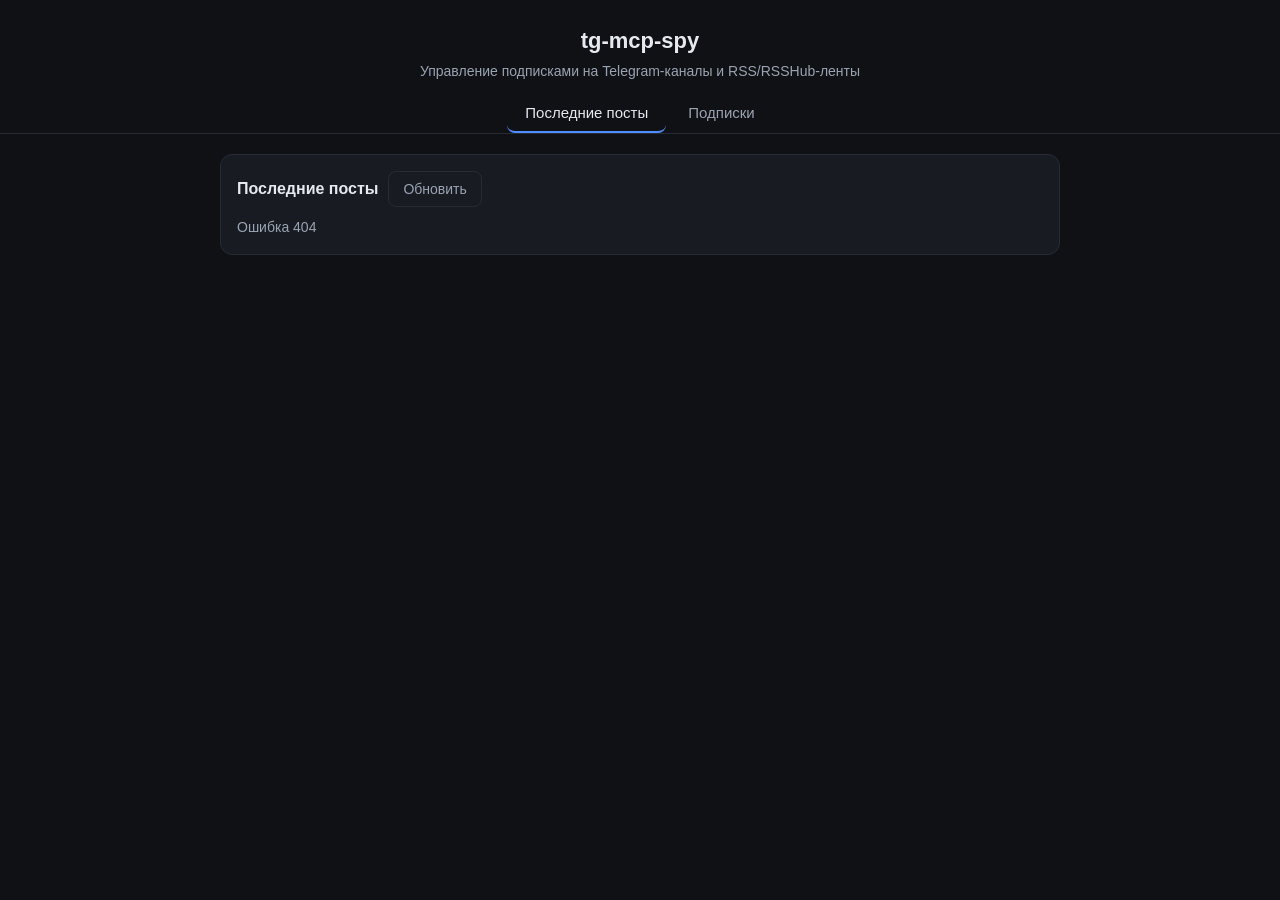
==== ui/index.html @ 4f22bd1f "Веб-UI: исправлен съезд вправо (переполнение) и рендеринг HTML в постах - body overflow-x:hidden + w" ====
<!DOCTYPE html>
<html lang="ru">
<head>
  <meta charset="utf-8" />
  <meta name="viewport" content="width=device-width, initial-scale=1" />
  <title>tg-mcp-spy · Подписки</title>
  <style>
    :root {
      --bg: #0f1115; --card: #181b22; --line: #262b35; --text: #e6e9ef;
      --muted: #9aa3b2; --accent: #4f8cff; --tg: #2aabee; --rss: #ff8c42; --danger: #ff5c5c;
    }
    * { box-sizing: border-box; }
    body { margin: 0; font-family: -apple-system, Segoe UI, Roboto, Arial, sans-serif;
      background: var(--bg); color: var(--text); line-height: 1.5; overflow-x: hidden; }
    header { padding: 24px 20px 0; border-bottom: 1px solid var(--line); text-align: center; }
    header h1 { margin: 0; font-size: 22px; }
    .sub { color: var(--muted); margin: 4px 0 12px; font-size: 14px; }
    .tabs { display: inline-flex; gap: 4px; padding: 0 12px; }
    .tab { background: transparent; border: 0; border-bottom: 2px solid transparent;
      color: var(--muted); padding: 10px 18px; font-size: 15px; cursor: pointer; }
    .tab:hover { color: var(--text); }
    .tab.active { color: var(--text); border-bottom-color: var(--accent); }
    main { max-width: 880px; margin: 0 auto; padding: 20px; display: grid; gap: 16px; }
    .hidden { display: none !important; }
    .card { background: var(--card); border: 1px solid var(--line); border-radius: 12px; padding: 16px; }
    .card h2 { margin: 0 0 10px; font-size: 16px; display: flex; align-items: center; gap: 10px; }
    .hint { color: var(--muted); font-size: 13px; margin: 0 0 10px; }
    code { background: #0c0e12; padding: 1px 6px; border-radius: 6px; font-size: 12px; }
    .row { display: flex; flex-wrap: wrap; gap: 8px; }
    input { flex: 1 1 160px; background: #0c0e12; border: 1px solid var(--line);
      color: var(--text); padding: 9px 11px; border-radius: 8px; font-size: 14px; }
    button { background: var(--accent); color: #fff; border: 0; padding: 9px 14px;
      border-radius: 8px; font-size: 14px; cursor: pointer; }
    button:hover { filter: brightness(1.08); }
    button.ghost { background: transparent; border: 1px solid var(--line); color: var(--muted); }
    button.danger { background: transparent; border: 1px solid var(--danger); color: var(--danger); padding: 4px 10px; font-size: 12px; }
    button.link { background: transparent; border: 0; color: var(--accent); cursor: pointer; padding: 4px 8px; font-size: 12px; }
    .sources { display: grid; gap: 8px; }
    /* Блок подписки: первая строка — имя и кнопки, вторая — ссылка */
    .src { display: flex; flex-direction: column; gap: 6px; border: 1px solid var(--line); border-radius: 10px; padding: 10px 12px; }
    .src .top { display: flex; align-items: center; gap: 10px; }
    .src .name { font-weight: 600; }
    .src .meta { flex: 1; }
    .src .url { display: block; max-width: 100%; white-space: nowrap; overflow: hidden;
      text-overflow: ellipsis; color: var(--muted); font-size: 12px; text-decoration: none; }
    .src .url:hover { color: var(--accent); }
    .badge { font-size: 11px; padding: 2px 8px; border-radius: 999px; font-weight: 700; }
    .badge.telegram { background: rgba(42,171,238,.15); color: var(--tg); }
    .badge.rss { background: rgba(255,140,66,.15); color: var(--rss); }
    .posts { display: grid; gap: 10px; max-height: 70vh; overflow: auto; }
    .post { border: 1px solid var(--line); border-radius: 10px; padding: 10px 12px; }
    .post .posthead { display: flex; flex-wrap: wrap; align-items: center; gap: 8px; color: var(--muted); font-size: 12px; overflow-wrap: anywhere; word-break: break-word; }
    .post .srcname { color: var(--accent); }
    .post .text { white-space: pre-wrap; font-size: 14px; margin-top: 4px; overflow-wrap: anywhere; word-break: break-word; }
    .post .text img { max-width: 100%; height: auto; }
    .post a { color: var(--accent); }
    .empty { color: var(--muted); font-size: 14px; }
    .toast { position: fixed; left: 50%; bottom: 24px; transform: translateX(-50%);
      background: #222; border: 1px solid var(--line); color: var(--text); padding: 10px 16px;
      border-radius: 10px; opacity: 0; pointer-events: none; transition: opacity .25s; font-size: 14px; max-width: 90vw; }
    .toast.show { opacity: 1; }
    .toast.err { border-color: var(--danger); }
  </style>
</head>
<body>
  <header>
    <h1>tg-mcp-spy</h1>
    <p class="sub">Управление подписками на Telegram-каналы и RSS/RSSHub-ленты</p>
    <nav class="tabs">
      <button class="tab active" data-tab="posts">Последние посты</button>
      <button class="tab" data-tab="subs">Подписки</button>
    </nav>
  </header>

  <main>
    <!-- Вкладка 1: последние посты (главная) -->
    <section id="tab-posts" class="tab-panel">
      <div class="card">
        <h2>Последние посты <button id="refresh-posts" class="ghost">Обновить</button></h2>
        <div id="posts" class="posts">Загрузка…</div>
      </div>
    </section>

    <!-- Вкладка 2: подписки и добавление -->
    <section id="tab-subs" class="tab-panel hidden">
      <div class="card">
        <h2>Список подписок <button id="refresh" class="ghost">Обновить список</button></h2>
        <div id="sources" class="sources">Загрузка…</div>
      </div>

      <div class="card">
        <h2>Добавить Telegram-канал</h2>
        <p class="hint">Просто имя канала без @, например <code>durov</code></p>
        <form id="form-tg" class="row">
          <input name="name" placeholder="имя канала" required />
          <button type="submit">Добавить</button>
        </form>
      </div>

      <div class="card">
        <h2>Добавить Telegram через RSSHub</h2>
        <p class="hint">Берёт посты канала через RSSHub (полезно, если t.me недоступен).</p>
        <form id="form-rsshub" class="row">
          <input name="username" placeholder="имя канала" required />
          <input name="base" placeholder="RSSHub база (необязательно)" />
          <button type="submit">Добавить через RSSHub</button>
        </form>
      </div>

      <div class="card">
        <h2>Добавить RSS/RSSHub ленту</h2>
        <p class="hint">Любой RSS-канал или RSSHub-маршрут (например <code>https://rsshub.app/telegram/channel/durov</code>).</p>
        <form id="form-rss" class="row">
          <input name="name" placeholder="метка (латиницей)" required />
          <input name="url" placeholder="https://.../feed.xml" required />
          <button type="submit">Добавить ленту</button>
        </form>
      </div>
    </section>
  </main>

  <div id="toast" class="toast"></div>

  <script>
    const $ = (sel) => document.querySelector(sel);
    const toastEl = $("#toast");
    let toastTimer;
    function toast(msg, isErr = false) {
      toastEl.textContent = msg;
      toastEl.className = "toast show" + (isErr ? " err" : "");
      clearTimeout(toastTimer);
      toastTimer = setTimeout(() => (toastEl.className = "toast"), 2600);
    }
    async function api(path, opts) {
      const res = await fetch(path, opts);
      let data = null;
      try { data = await res.json(); } catch {}
      if (!res.ok) throw new Error((data && data.error) || `Ошибка ${res.status}`);
      return data;
    }
    function escapeHtml(s) {
      return (s || "").replace(/[&<>"]/g, (c) => ({ "&": "&amp;", "<": "&lt;", ">": "&gt;", '"': "&quot;" }[c]));
    }

    // Безопасный рендер HTML из лент (убираем script/style, обработчики on* и опасные ссылки)
    function sanitizeHtml(html) {
      const tpl = document.createElement("template");
      tpl.innerHTML = html || "";
      tpl.content.querySelectorAll("script,style,iframe,object,embed,link,meta,noscript").forEach((e) => e.remove());
      tpl.content.querySelectorAll("*").forEach((el) => {
        for (const a of Array.from(el.attributes)) {
          const n = a.name.toLowerCase();
          const v = a.value.trim().toLowerCase();
          if (n.startsWith("on") || ((n === "href" || n === "src") && (v.startsWith("javascript:") || v.startsWith("data:text/html")))) {
            el.removeAttribute(a.name);
          }
        }
      });
      tpl.content.querySelectorAll("a").forEach((a) => { a.setAttribute("target", "_blank"); a.setAttribute("rel", "noopener"); });
      return tpl.innerHTML;
    }
    // Если в тексте есть HTML-разметка (списки, ссылки) — рендерим безопасно,
    // иначе экранируем и сохраняем переносы строк.
    function renderBody(text) {
      const t = text || "";
      if (/<[a-z][\s\S]*>/i.test(t)) return sanitizeHtml(t);
      return escapeHtml(t).replace(/\n/g, "<br>");
    }

    // ----- Вкладки -----
    function switchTab(tab) {
      document.querySelectorAll(".tab").forEach((t) => t.classList.toggle("active", t.dataset.tab === tab));
      $("#tab-posts").classList.toggle("hidden", tab !== "posts");
      $("#tab-subs").classList.toggle("hidden", tab !== "subs");
      if (tab === "posts") loadPosts();
    }
    document.querySelectorAll(".tab").forEach((t) =>
      t.addEventListener("click", () => switchTab(t.dataset.tab))
    );

    // ----- Список подписок (вкладка "Подписки") -----
    async function loadSources() {
      const box = $("#sources");
      try {
        const sources = await api("/api/sources");
        if (!sources.length) {
          box.innerHTML = '<div class="empty">Пока нет подписок. Добавьте канал или ленту ниже.</div>';
          return;
        }
        box.innerHTML = "";
        for (const s of sources) {
          const el = document.createElement("div");
          el.className = "src";
          // Ссылка второй строкой: для rss — url ленты, для telegram — t.me/<name>
          const href = s.kind === "rss" && s.url ? s.url : `https://t.me/${s.name}`;
          el.innerHTML = `
            <div class="top">
              <span class="badge ${s.kind}">${s.kind}</span>
              <span class="name">@${escapeHtml(s.name)}</span>
              <span class="meta"></span>
              <button class="link" data-posts="${escapeHtml(s.name)}">посты</button>
              <button class="danger" data-del="${escapeHtml(s.name)}">удалить</button>
            </div>
            <a class="url" href="${escapeHtml(href)}" target="_blank" rel="noopener" title="${escapeHtml(href)}">${escapeHtml(href)}</a>`;
          box.appendChild(el);
        }
        box.querySelectorAll("[data-del]").forEach((b) => b.addEventListener("click", () => delSource(b.dataset.del)));
        box.querySelectorAll("[data-posts]").forEach((b) =>
          b.addEventListener("click", () => { switchTab("posts"); loadPosts(b.dataset.posts); })
        );
      } catch (e) {
        box.innerHTML = `<div class="empty">Не удалось загрузить: ${e.message}</div>`;
      }
    }
    async function delSource(name) {
      if (!confirm(`Удалить подписку @${name}?`)) return;
      try {
        await api(`/api/sources/${encodeURIComponent(name)}`, { method: "DELETE" });
        toast("Удалено");
        loadSources();
      } catch (e) { toast(e.message, true); }
    }

    // ----- Посты (вкладка "Последние посты") -----
    let currentSource = ""; // "" = все подписки
    async function loadPosts(name) {
      if (typeof name === "string") currentSource = name;
      const box = $("#posts");
      box.innerHTML = "Загрузка…";
      const path = currentSource
        ? `/api/posts?source=${encodeURIComponent(currentSource)}`
        : "/api/posts";
      try {
        const data = await api(path);
        if (!data.posts.length) {
          box.innerHTML = '<div class="empty">Постов пока нет. Запросите их через MCP-инструмент query_posts.</div>';
          return;
        }
        box.innerHTML = "";
        for (const p of data.posts) {
          const el = document.createElement("div");
          el.className = "post";
          const url = p.url ? `<a href="${escapeHtml(p.url)}" target="_blank" rel="noopener">открыть</a>` : "";
          const srcTag = p.source ? `<span class="srcname">@${escapeHtml(p.source)}</span> · ` : "";
          el.innerHTML = `<div class="posthead">${srcTag}${escapeHtml(p.date || "—")} · ${url}</div><div class="text">${renderBody(p.text)}</div>`;
          box.appendChild(el);
        }
      } catch (e) { box.innerHTML = `<div class="empty">${e.message}</div>`; }
    }

    // ----- Формы добавления -----
    $("#refresh").addEventListener("click", loadSources);
    $("#refresh-posts").addEventListener("click", () => loadPosts());
    $("#form-tg").addEventListener("submit", async (e) => {
      e.preventDefault();
      const name = e.target.name.value.trim();
      try {
        await api("/api/sources", { method: "POST", headers: { "Content-Type": "application/json" },
          body: JSON.stringify({ kind: "telegram", name }) });
        toast("Канал добавлен"); e.target.reset(); loadSources();
      } catch (err) { toast(err.message, true); }
    });
    $("#form-rss").addEventListener("submit", async (e) => {
      e.preventDefault();
      const name = e.target.name.value.trim();
      const url = e.target.url.value.trim();
      try {
        await api("/api/sources", { method: "POST", headers: { "Content-Type": "application/json" },
          body: JSON.stringify({ kind: "rss", name, url }) });
        toast("Лента добавлена"); e.target.reset(); loadSources();
      } catch (err) { toast(err.message, true); }
    });
    $("#form-rsshub").addEventListener("submit", async (e) => {
      e.preventDefault();
      const username = e.target.username.value.trim();
      const base = e.target.base.value.trim();
      try {
        const { url } = await api(`/api/rsshub?username=${encodeURIComponent(username)}` +
          (base ? `&base=${encodeURIComponent(base)}` : ""));
        await api("/api/sources", { method: "POST", headers: { "Content-Type": "application/json" },
          body: JSON.stringify({ kind: "rss", name: username, url }) });
        toast("Добавлено через RSSHub"); e.target.reset(); loadSources();
      } catch (err) { toast(err.message, true); }
    });

    // Стартовая загрузка: список подписок + последние посты (главная вкладка)
    loadSources();
    loadPosts();
  </script>
</body>
</html>
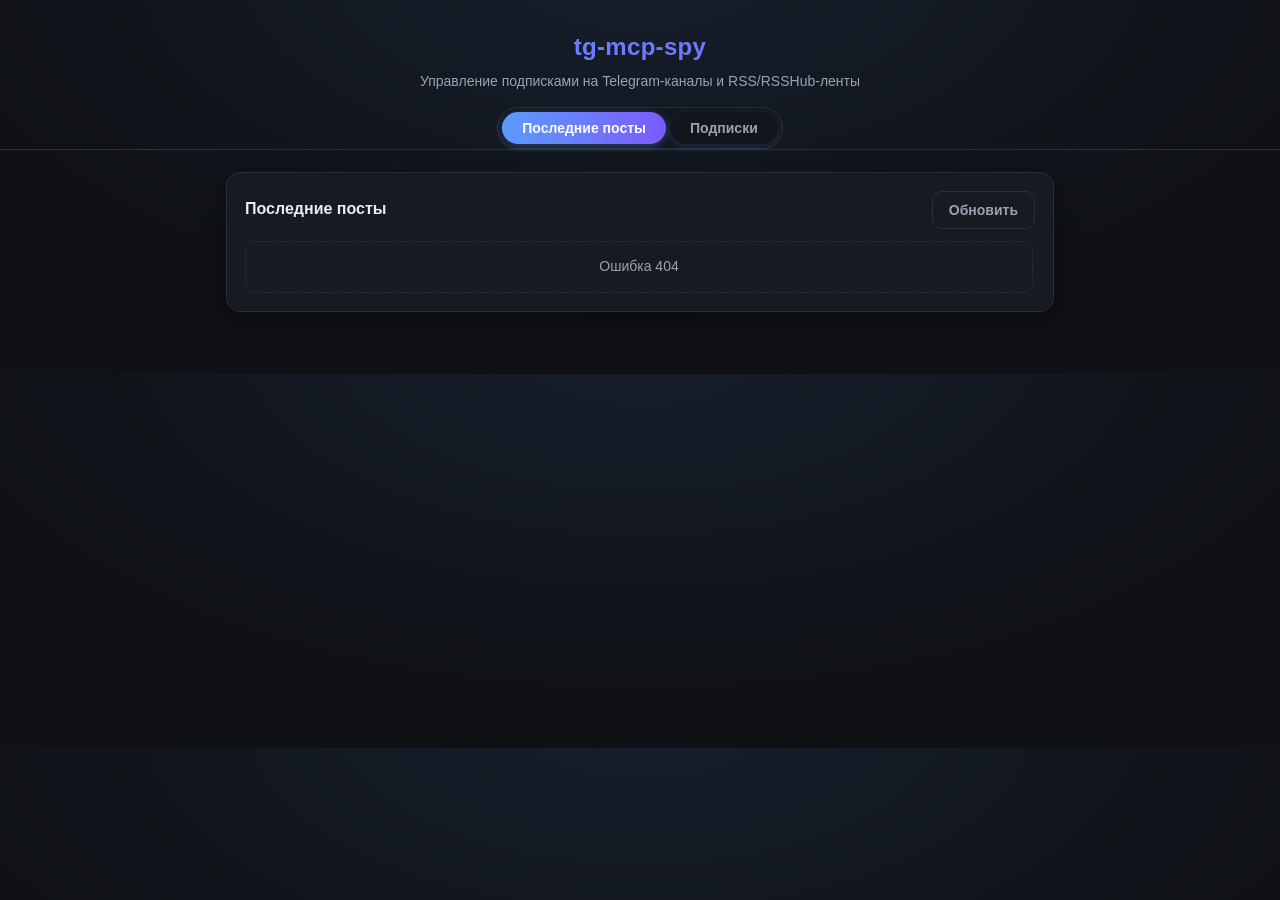
==== commit bb48129c: "UI: исправлен съезд вкладки Подписки (min-width:0), редизайн и улучшенная вёрстка" ====
--- a/ui/index.html
+++ b/ui/index.html
@@ -6,60 +6,101 @@
   <title>tg-mcp-spy · Подписки</title>
   <style>
     :root {
-      --bg: #0f1115; --card: #181b22; --line: #262b35; --text: #e6e9ef;
-      --muted: #9aa3b2; --accent: #4f8cff; --tg: #2aabee; --rss: #ff8c42; --danger: #ff5c5c;
+      --bg: #0f1115; --card: #171a21; --line: #2a2f3a; --text: #e7ebf2;
+      --muted: #99a2b3; --accent: #5b9bff; --accent2: #7c5bff; --tg: #29a9e8; --rss: #ff8a4c;
+      --danger: #ff5d6c; --shadow: 0 6px 22px rgba(0,0,0,.35); --radius: 14px;
     }
     * { box-sizing: border-box; }
-    body { margin: 0; font-family: -apple-system, Segoe UI, Roboto, Arial, sans-serif;
-      background: var(--bg); color: var(--text); line-height: 1.5; overflow-x: hidden; }
-    header { padding: 24px 20px 0; border-bottom: 1px solid var(--line); text-align: center; }
-    header h1 { margin: 0; font-size: 22px; }
-    .sub { color: var(--muted); margin: 4px 0 12px; font-size: 14px; }
-    .tabs { display: inline-flex; gap: 4px; padding: 0 12px; }
-    .tab { background: transparent; border: 0; border-bottom: 2px solid transparent;
-      color: var(--muted); padding: 10px 18px; font-size: 15px; cursor: pointer; }
+    html, body { max-width: 100%; }
+    body { margin: 0; font-family: -apple-system, BlinkMacSystemFont, Segoe UI, Roboto, Arial, sans-serif;
+      background:
+        radial-gradient(1200px 600px at 50% -10%, rgba(91,155,255,.10), transparent 60%),
+        var(--bg);
+      color: var(--text); line-height: 1.55; overflow-x: hidden; }
+
+    header { padding: 28px 20px 0; border-bottom: 1px solid var(--line); text-align: center; }
+    header h1 { margin: 0; font-size: 24px; letter-spacing: .3px;
+      background: linear-gradient(90deg, var(--accent), var(--accent2));
+      -webkit-background-clip: text; background-clip: text; color: transparent; }
+    .sub { color: var(--muted); margin: 6px 0 14px; font-size: 14px; }
+
+    .tabs { display: inline-flex; gap: 4px; padding: 4px; margin: 0 auto; border-radius: 999px;
+      background: #12151c; border: 1px solid var(--line); }
+    .tab { background: transparent; border: 0; color: var(--muted); padding: 8px 20px;
+      border-radius: 999px; font-size: 14px; font-weight: 600; cursor: pointer; transition: .2s; }
     .tab:hover { color: var(--text); }
-    .tab.active { color: var(--text); border-bottom-color: var(--accent); }
-    main { max-width: 880px; margin: 0 auto; padding: 20px; display: grid; gap: 16px; }
+    .tab.active { color: #fff; background: linear-gradient(90deg, var(--accent), var(--accent2));
+      box-shadow: 0 2px 10px rgba(91,155,255,.35); }
+
+    main { max-width: 860px; margin: 22px auto; padding: 0 16px 40px; display: grid; gap: 16px; }
     .hidden { display: none !important; }
-    .card { background: var(--card); border: 1px solid var(--line); border-radius: 12px; padding: 16px; }
-    .card h2 { margin: 0 0 10px; font-size: 16px; display: flex; align-items: center; gap: 10px; }
-    .hint { color: var(--muted); font-size: 13px; margin: 0 0 10px; }
-    code { background: #0c0e12; padding: 1px 6px; border-radius: 6px; font-size: 12px; }
+
+    .card { background: var(--card); border: 1px solid var(--line); border-radius: var(--radius);
+      padding: 18px; box-shadow: var(--shadow); }
+    .card h2 { margin: 0 0 12px; font-size: 16px; display: flex; align-items: center; gap: 10px; }
+    .card h2 .ghost { margin-left: auto; }
+    .hint { color: var(--muted); font-size: 13px; margin: 0 0 12px; }
+    code { background: #0c0e12; padding: 1px 6px; border-radius: 6px; font-size: 12px; color: #cdd6e6; }
     .row { display: flex; flex-wrap: wrap; gap: 8px; }
-    input { flex: 1 1 160px; background: #0c0e12; border: 1px solid var(--line);
-      color: var(--text); padding: 9px 11px; border-radius: 8px; font-size: 14px; }
-    button { background: var(--accent); color: #fff; border: 0; padding: 9px 14px;
-      border-radius: 8px; font-size: 14px; cursor: pointer; }
-    button:hover { filter: brightness(1.08); }
-    button.ghost { background: transparent; border: 1px solid var(--line); color: var(--muted); }
-    button.danger { background: transparent; border: 1px solid var(--danger); color: var(--danger); padding: 4px 10px; font-size: 12px; }
-    button.link { background: transparent; border: 0; color: var(--accent); cursor: pointer; padding: 4px 8px; font-size: 12px; }
-    .sources { display: grid; gap: 8px; }
-    /* Блок подписки: первая строка — имя и кнопки, вторая — ссылка */
-    .src { display: flex; flex-direction: column; gap: 6px; border: 1px solid var(--line); border-radius: 10px; padding: 10px 12px; }
-    .src .top { display: flex; align-items: center; gap: 10px; }
-    .src .name { font-weight: 600; }
-    .src .meta { flex: 1; }
-    .src .url { display: block; max-width: 100%; white-space: nowrap; overflow: hidden;
+
+    input { flex: 1 1 160px; min-width: 0; background: #0c0e12; border: 1px solid var(--line);
+      color: var(--text); padding: 10px 12px; border-radius: 10px; font-size: 14px; transition: .15s; }
+    input:focus { outline: none; border-color: var(--accent); box-shadow: 0 0 0 3px rgba(91,155,255,.18); }
+
+    button { background: linear-gradient(90deg, var(--accent), var(--accent2)); color: #fff; border: 0;
+      padding: 10px 16px; border-radius: 10px; font-size: 14px; font-weight: 600; cursor: pointer;
+      transition: .15s; box-shadow: 0 2px 10px rgba(91,155,255,.20); }
+    button:hover { filter: brightness(1.08); transform: translateY(-1px); }
+    button:active { transform: translateY(0); }
+    button.ghost { background: transparent; border: 1px solid var(--line); color: var(--muted);
+      box-shadow: none; }
+    button.ghost:hover { color: var(--text); border-color: var(--muted); transform: none; filter: none; }
+    button.danger { background: transparent; border: 1px solid var(--danger); color: var(--danger);
+      padding: 5px 10px; font-size: 12px; box-shadow: none; }
+    button.danger:hover { background: rgba(255,93,108,.12); transform: none; filter: none; }
+    button.link { background: transparent; border: 0; color: var(--accent); cursor: pointer;
+      padding: 5px 8px; font-size: 12px; box-shadow: none; }
+    button.link:hover { text-decoration: underline; transform: none; filter: none; }
+
+    .sources { display: grid; grid-template-columns: minmax(0, 1fr); gap: 8px; }
+    .src { display: flex; flex-direction: column; gap: 6px; border: 1px solid var(--line);
+      border-radius: 12px; padding: 12px 14px; min-width: 0; overflow: hidden;
+      background: #14171e; transition: .15s; }
+    .src:hover { border-color: #39424f; background: #171b23; }
+    .src .top { display: flex; align-items: center; gap: 10px; min-width: 0; }
+    .src .name { font-weight: 600; font-size: 15px; min-width: 0; overflow: hidden;
+      text-overflow: ellipsis; white-space: nowrap; }
+    .src .meta { flex: 1; min-width: 0; }
+    .src .url { display: block; min-width: 0; white-space: nowrap; overflow: hidden;
       text-overflow: ellipsis; color: var(--muted); font-size: 12px; text-decoration: none; }
     .src .url:hover { color: var(--accent); }
-    .badge { font-size: 11px; padding: 2px 8px; border-radius: 999px; font-weight: 700; }
-    .badge.telegram { background: rgba(42,171,238,.15); color: var(--tg); }
-    .badge.rss { background: rgba(255,140,66,.15); color: var(--rss); }
-    .posts { display: grid; gap: 10px; max-height: 70vh; overflow: auto; }
-    .post { border: 1px solid var(--line); border-radius: 10px; padding: 10px 12px; }
-    .post .posthead { display: flex; flex-wrap: wrap; align-items: center; gap: 8px; color: var(--muted); font-size: 12px; overflow-wrap: anywhere; word-break: break-word; }
-    .post .srcname { color: var(--accent); }
-    .post .text { white-space: pre-wrap; font-size: 14px; margin-top: 4px; overflow-wrap: anywhere; word-break: break-word; }
-    .post .text img { max-width: 100%; height: auto; }
+
+    .badge { font-size: 11px; padding: 3px 9px; border-radius: 999px; font-weight: 700;
+      text-transform: uppercase; letter-spacing: .4px; }
+    .badge.telegram { background: rgba(41,169,232,.16); color: var(--tg); }
+    .badge.rss { background: rgba(255,138,76,.16); color: var(--rss); }
+
+    .posts { display: grid; gap: 10px; max-height: 72vh; overflow: auto; padding-right: 2px; }
+    .post { border: 1px solid var(--line); border-radius: 12px; padding: 12px 14px;
+      background: #14171e; transition: .15s; }
+    .post:hover { border-color: #39424f; }
+    .post .posthead { display: flex; flex-wrap: wrap; align-items: center; gap: 8px; color: var(--muted);
+      font-size: 12px; overflow-wrap: anywhere; word-break: break-word; }
+    .post .srcname { color: var(--accent); font-weight: 600; }
+    .post .text { white-space: pre-wrap; font-size: 14px; margin-top: 6px; overflow-wrap: anywhere;
+      word-break: break-word; line-height: 1.6; }
+    .post .text img { max-width: 100%; height: auto; border-radius: 8px; }
     .post a { color: var(--accent); }
-    .empty { color: var(--muted); font-size: 14px; }
+
+    .empty { color: var(--muted); font-size: 14px; padding: 14px; text-align: center;
+      border: 1px dashed var(--line); border-radius: 10px; }
+
     .toast { position: fixed; left: 50%; bottom: 24px; transform: translateX(-50%);
-      background: #222; border: 1px solid var(--line); color: var(--text); padding: 10px 16px;
-      border-radius: 10px; opacity: 0; pointer-events: none; transition: opacity .25s; font-size: 14px; max-width: 90vw; }
-    .toast.show { opacity: 1; }
-    .toast.err { border-color: var(--danger); }
+      background: #1c212b; border: 1px solid var(--line); color: var(--text); padding: 11px 18px;
+      border-radius: 12px; opacity: 0; pointer-events: none; transition: opacity .25s, transform .25s;
+      font-size: 14px; max-width: 90vw; box-shadow: var(--shadow); }
+    .toast.show { opacity: 1; transform: translateX(-50%) translateY(-4px); }
+    .toast.err { border-color: var(--danger); color: #ffd7db; }
   </style>
 </head>
 <body>
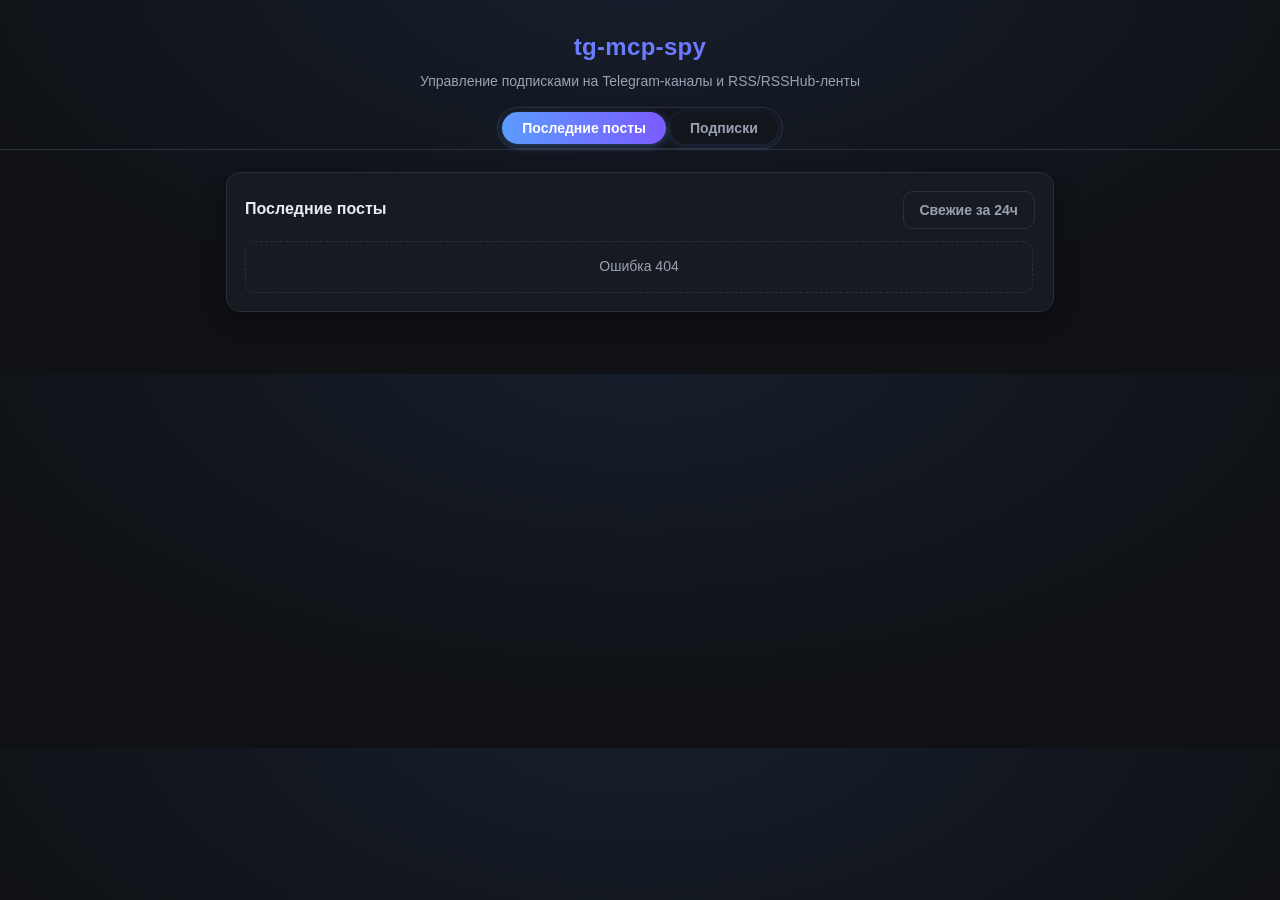
==== commit 4f429dc3: "feat: рабочая пересборка постов (за N суток) + переделка кнопок UI - webui.py: добавить _refresh_tel" ====
--- a/ui/index.html
+++ b/ui/index.html
@@ -117,7 +117,7 @@
     <!-- Вкладка 1: последние посты (главная) -->
     <section id="tab-posts" class="tab-panel">
       <div class="card">
-        <h2>Последние посты <button id="refresh-posts" class="ghost">Обновить</button></h2>
+        <h2>Последние посты <button id="refresh-posts" class="ghost" title="Подтянуть свежие посты за последние 24 часа">Свежие за 24ч</button></h2>
         <div id="posts" class="posts">Загрузка…</div>
       </div>
     </section>
@@ -125,7 +125,7 @@
     <!-- Вкладка 2: подписки и добавление -->
     <section id="tab-subs" class="tab-panel hidden">
       <div class="card">
-        <h2>Список подписок <button id="refresh" class="ghost">Обновить список</button></h2>
+        <h2>Список подписок</h2>
         <div id="sources" class="sources">Загрузка…</div>
       </div>
 
@@ -290,8 +290,29 @@
     }
 
     // ----- Формы добавления -----
-    $("#refresh").addEventListener("click", loadSources);
-    $("#refresh-posts").addEventListener("click", () => loadPosts());
+    // Кнопка «Свежие за 24ч»: подтягивает посты за последние сутки из
+    // Telegram/RSS и перезагружает ленту. Реальная пересборка идёт на
+    // бэкенде (POST /api/refresh/posts), здесь только триггер + индикация.
+    $("#refresh-posts").addEventListener("click", async () => {
+      const btn = $("#refresh-posts");
+      const label = btn.textContent;
+      btn.disabled = true;
+      btn.textContent = "Обновление…";
+      try {
+        const r = await api("/api/refresh/posts", {
+          method: "POST",
+          headers: { "Content-Type": "application/json" },
+          body: JSON.stringify({ days: 1 }),
+        });
+        toast(`Подтянуто: ${r.fetched ?? 0} источников (ошибок: ${r.failed ?? 0})`);
+        loadPosts();
+      } catch (e) {
+        toast(e.message, true);
+      } finally {
+        btn.disabled = false;
+        btn.textContent = label;
+      }
+    });
     $("#form-tg").addEventListener("submit", async (e) => {
       e.preventDefault();
       const name = e.target.name.value.trim();
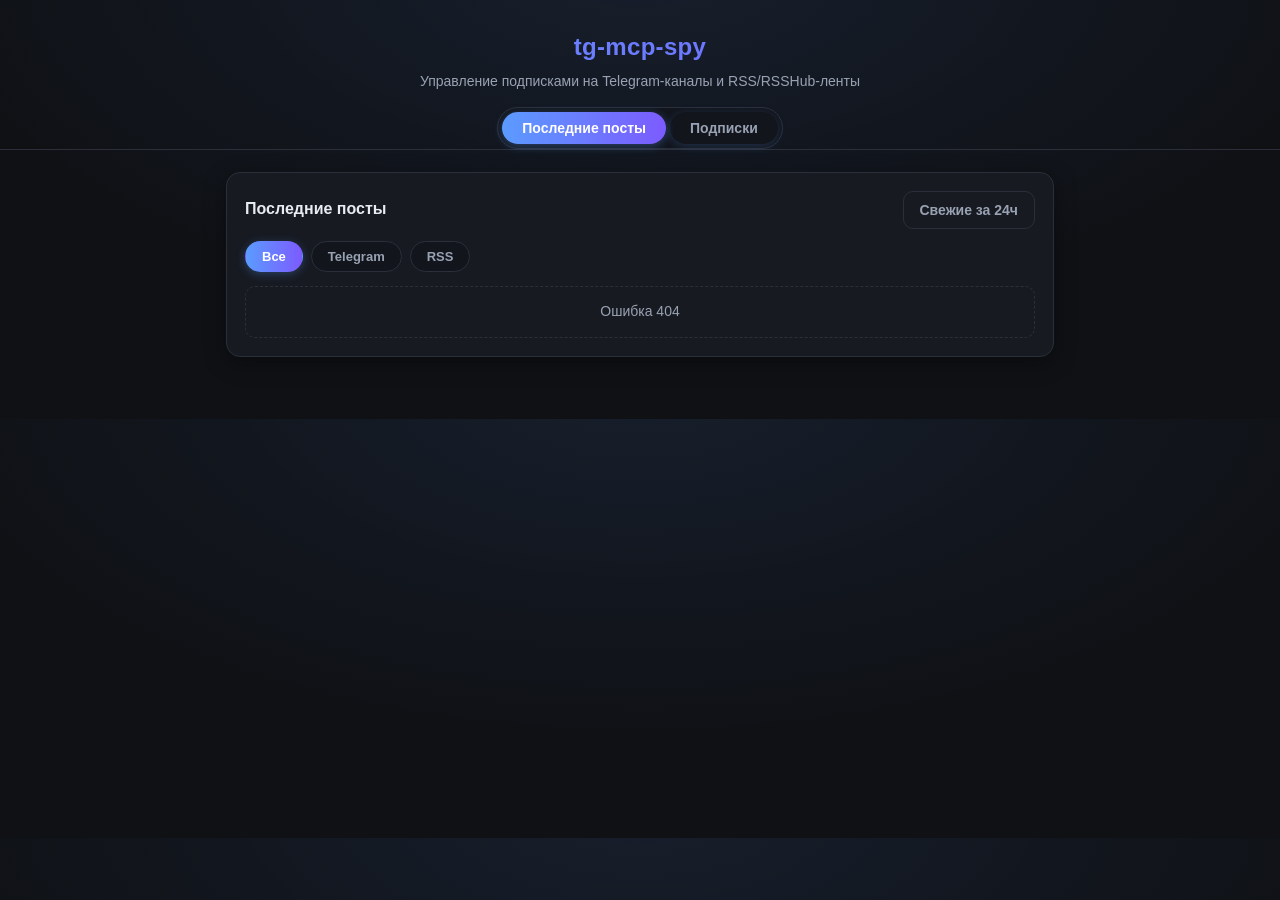
==== commit e44649b0: "feat: лента постов на несколько дней + фильтры по источнику - ui/index.html: убран внутренний скролл" ====
--- a/ui/index.html
+++ b/ui/index.html
@@ -80,7 +80,15 @@
     .badge.telegram { background: rgba(41,169,232,.16); color: var(--tg); }
     .badge.rss { background: rgba(255,138,76,.16); color: var(--rss); }
 
-    .posts { display: grid; gap: 10px; max-height: 72vh; overflow: auto; padding-right: 2px; }
+    .feed-filters { display: flex; flex-wrap: wrap; gap: 8px; margin-bottom: 14px; }
+    .chip { background: #12151c; border: 1px solid var(--line); color: var(--muted);
+      padding: 7px 16px; border-radius: 999px; font-size: 13px; font-weight: 600; cursor: pointer;
+      transition: .15s; box-shadow: none; }
+    .chip:hover { color: var(--text); border-color: var(--muted); }
+    .chip.active { color: #fff; background: linear-gradient(90deg, var(--accent), var(--accent2));
+      border-color: transparent; box-shadow: 0 2px 10px rgba(91,155,255,.30); }
+
+    .posts { display: grid; gap: 10px; }
     .post { border: 1px solid var(--line); border-radius: 12px; padding: 12px 14px;
       background: #14171e; transition: .15s; }
     .post:hover { border-color: #39424f; }
@@ -118,6 +126,11 @@
     <section id="tab-posts" class="tab-panel">
       <div class="card">
         <h2>Последние посты <button id="refresh-posts" class="ghost" title="Подтянуть свежие посты за последние 24 часа">Свежие за 24ч</button></h2>
+        <div class="feed-filters">
+          <button class="chip active" data-kind="">Все</button>
+          <button class="chip" data-kind="telegram">Telegram</button>
+          <button class="chip" data-kind="rss">RSS</button>
+        </div>
         <div id="posts" class="posts">Загрузка…</div>
       </div>
     </section>
@@ -264,29 +277,76 @@
 
     // ----- Посты (вкладка "Последние посты") -----
     let currentSource = ""; // "" = все подписки
+    let currentKind = "";   // "" = все типы, "telegram" / "rss"
+
+    // Один пост (с data-id для дедупликации при добавлении сверху)
+    function buildPostEl(p) {
+      const el = document.createElement("div");
+      el.className = "post";
+      if (p.id != null) el.dataset.id = String(p.id);
+      const url = p.url ? `<a href="${escapeHtml(p.url)}" target="_blank" rel="noopener">открыть</a>` : "";
+      const srcTag = p.source ? `<span class="srcname">@${escapeHtml(p.source)}</span> · ` : "";
+      const kindTag = p.kind ? `<span class="badge ${escapeHtml(p.kind)}">${escapeHtml(p.kind)}</span> ` : "";
+      el.innerHTML = `<div class="posthead">${kindTag}${srcTag}${escapeHtml(p.date || "—")} · ${url}</div><div class="text">${renderBody(p.text)}</div>`;
+      return el;
+    }
+
+    function syncChips() {
+      document.querySelectorAll(".chip").forEach((c) =>
+        c.classList.toggle("active", (c.dataset.kind || "") === currentKind)
+      );
+    }
+
     async function loadPosts(name) {
-      if (typeof name === "string") currentSource = name;
+      if (typeof name === "string") { currentSource = name; currentKind = ""; syncChips(); }
       const box = $("#posts");
       box.innerHTML = "Загрузка…";
-      const path = currentSource
-        ? `/api/posts?source=${encodeURIComponent(currentSource)}`
-        : "/api/posts";
+      let path;
+      if (currentSource) {
+        path = `/api/posts?source=${encodeURIComponent(currentSource)}`;
+      } else if (currentKind) {
+        path = `/api/posts?kind=${encodeURIComponent(currentKind)}`;
+      } else {
+        path = "/api/posts";
+      }
       try {
         const data = await api(path);
         if (!data.posts.length) {
-          box.innerHTML = '<div class="empty">Постов пока нет. Запросите их через MCP-инструмент query_posts.</div>';
+          box.innerHTML = '<div class="empty">Постов пока нет. Нажмите «Свежие за 24ч», чтобы подтянуть новости.</div>';
           return;
         }
         box.innerHTML = "";
-        for (const p of data.posts) {
-          const el = document.createElement("div");
-          el.className = "post";
-          const url = p.url ? `<a href="${escapeHtml(p.url)}" target="_blank" rel="noopener">открыть</a>` : "";
-          const srcTag = p.source ? `<span class="srcname">@${escapeHtml(p.source)}</span> · ` : "";
-          el.innerHTML = `<div class="posthead">${srcTag}${escapeHtml(p.date || "—")} · ${url}</div><div class="text">${renderBody(p.text)}</div>`;
-          box.appendChild(el);
-        }
+        const frag = document.createDocumentFragment();
+        for (const p of data.posts) frag.appendChild(buildPostEl(p));
+        box.appendChild(frag);
       } catch (e) { box.innerHTML = `<div class="empty">${e.message}</div>`; }
+    }
+
+    // Добавить свежие посты (последние сутки) строго сверху ленты,
+    // не перерисовывая уже загруженные (за несколько дней) посты.
+    async function prependFresh() {
+      const box = $("#posts");
+      let path;
+      if (currentSource) {
+        path = `/api/posts?source=${encodeURIComponent(currentSource)}`;
+      } else if (currentKind) {
+        path = `/api/posts?kind=${encodeURIComponent(currentKind)}`;
+      } else {
+        path = "/api/posts";
+      }
+      const data = await api(path);
+      const existing = new Set(
+        [...box.querySelectorAll(".post")].map((el) => el.dataset.id)
+      );
+      const fresh = data.posts.filter((p) => p.id != null && !existing.has(String(p.id)));
+      if (!fresh.length) return 0;
+      // fresh идут по убыванию даты (новые сверху) — вставляем блоком в начало.
+      const frag = document.createDocumentFragment();
+      for (const p of fresh) frag.appendChild(buildPostEl(p));
+      box.insertBefore(frag, box.firstChild);
+      const empty = box.querySelector(".empty");
+      if (empty) empty.remove();
+      return fresh.length;
     }
 
     // ----- Формы добавления -----
@@ -304,8 +364,9 @@
           headers: { "Content-Type": "application/json" },
           body: JSON.stringify({ days: 1 }),
         });
-        toast(`Подтянуто: ${r.fetched ?? 0} источников (ошибок: ${r.failed ?? 0})`);
-        loadPosts();
+        const added = await prependFresh();
+        const extra = added ? `, добавлено ${added} новых сверху` : "";
+        toast(`Подтянуто: ${r.fetched ?? 0} источников (ошибок: ${r.failed ?? 0})${extra}`);
       } catch (e) {
         toast(e.message, true);
       } finally {
@@ -313,6 +374,16 @@
         btn.textContent = label;
       }
     });
+
+    // Фильтры по типу источника (Все / Telegram / RSS)
+    document.querySelectorAll(".chip").forEach((c) =>
+      c.addEventListener("click", () => {
+        currentKind = c.dataset.kind || "";
+        currentSource = "";
+        syncChips();
+        loadPosts();
+      })
+    );
     $("#form-tg").addEventListener("submit", async (e) => {
       e.preventDefault();
       const name = e.target.name.value.trim();
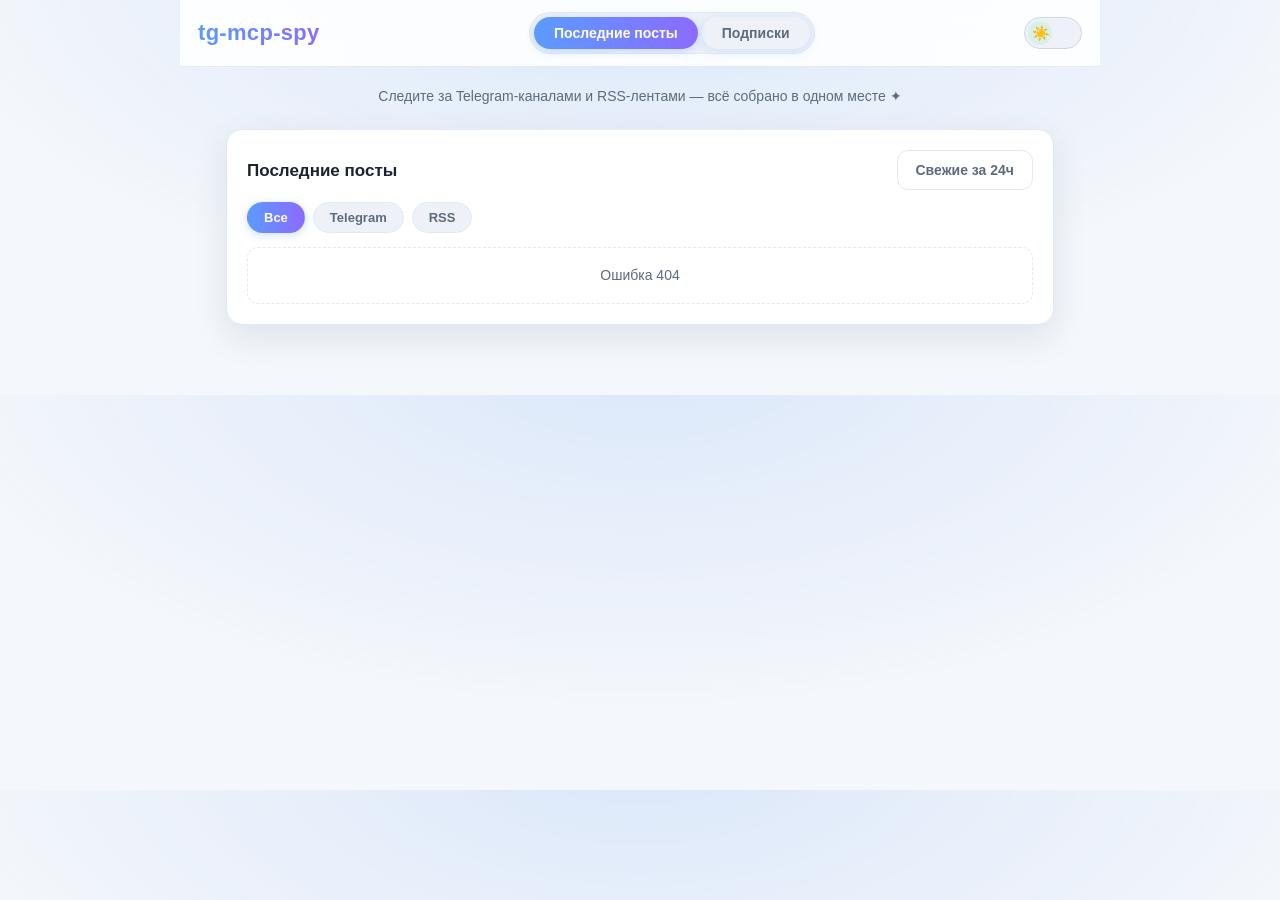
==== commit 34ddb92c: "style(ui): смена темы светлая/тёмная + читабельность и более мягкий вид - Добавлен переключатель тем" ====
--- a/ui/index.html
+++ b/ui/index.html
@@ -4,132 +4,243 @@
   <meta charset="utf-8" />
   <meta name="viewport" content="width=device-width, initial-scale=1" />
   <title>tg-mcp-spy · Подписки</title>
+  <!-- Тема проставляется ДО отрисовки: сохранённый выбор, иначе системное
+       предпочтение, иначе тёмная (привычная) по умолчанию. -->
+  <script>
+    (function () {
+      try {
+        var stored = localStorage.getItem('theme');
+        var isDark = stored !== null
+          ? stored === 'dark'
+          : (window.matchMedia && window.matchMedia('(prefers-color-scheme: dark)').matches);
+        document.documentElement.classList.toggle('dark', isDark);
+        document.documentElement.classList.toggle('light', !isDark);
+      } catch (e) {}
+    })();
+  </script>
   <style>
     :root {
-      --bg: #0f1115; --card: #171a21; --line: #2a2f3a; --text: #e7ebf2;
-      --muted: #99a2b3; --accent: #5b9bff; --accent2: #7c5bff; --tg: #29a9e8; --rss: #ff8a4c;
-      --danger: #ff5d6c; --shadow: 0 6px 22px rgba(0,0,0,.35); --radius: 14px;
-    }
+      /* Тёмная тема — значения по умолчанию */
+      color-scheme: dark;
+      --bg: #0f1217;
+      --surface: #171b22;
+      --surface-2: #1e232c;
+      --input-bg: #0e1116;
+      --code-bg: #0e1116;
+      --text: #e8edf4;
+      --text-muted: #9aa7b8;
+      --text-inverse: #eef2f7;
+      --border: #2a313c;
+      --border-strong: #3a4452;
+      --accent: #5b9bff;
+      --accent2: #8b6bff;
+      --tg: #36b3f0;
+      --rss: #ff8a4c;
+      --danger: #ff6b78;
+      --thumb-bg: #2b3340;
+      --shadow: 0 12px 34px rgba(0,0,0,.40);
+      --radius: 16px;
+      --radius-sm: 12px;
+      --grad: linear-gradient(90deg, #5b9bff, #8b6bff);
+    }
+    /* Светлая тема — переопределяет переменные */
+    html.light {
+      color-scheme: light;
+      --bg: #f4f7fb;
+      --surface: #ffffff;
+      --surface-2: #eef2f8;
+      --input-bg: #f0f3f8;
+      --code-bg: #eef2f8;
+      --text: #1b2230;
+      --text-muted: #5d6b7d;
+      --text-inverse: #ffffff;
+      --border: #e3e9f0;
+      --border-strong: #cfd8e3;
+      --accent: #3b82f6;
+      --accent2: #7c5bff;
+      --tg: #1f9fe0;
+      --rss: #f2742f;
+      --danger: #e2483b;
+      --thumb-bg: #d6f2e5;
+      --shadow: 0 12px 34px rgba(30,60,90,.10);
+    }
+
     * { box-sizing: border-box; }
     html, body { max-width: 100%; }
-    body { margin: 0; font-family: -apple-system, BlinkMacSystemFont, Segoe UI, Roboto, Arial, sans-serif;
+    body {
+      margin: 0;
+      font-family: -apple-system, BlinkMacSystemFont, "Segoe UI", Roboto, "Helvetica Neue", Arial, "PT Sans", sans-serif;
+      font-size: 15px;
       background:
-        radial-gradient(1200px 600px at 50% -10%, rgba(91,155,255,.10), transparent 60%),
+        radial-gradient(1200px 600px at 50% -12%, color-mix(in srgb, var(--accent) 14%, transparent), transparent 60%),
         var(--bg);
-      color: var(--text); line-height: 1.55; overflow-x: hidden; }
-
-    header { padding: 28px 20px 0; border-bottom: 1px solid var(--line); text-align: center; }
-    header h1 { margin: 0; font-size: 24px; letter-spacing: .3px;
-      background: linear-gradient(90deg, var(--accent), var(--accent2));
-      -webkit-background-clip: text; background-clip: text; color: transparent; }
-    .sub { color: var(--muted); margin: 6px 0 14px; font-size: 14px; }
-
-    .tabs { display: inline-flex; gap: 4px; padding: 4px; margin: 0 auto; border-radius: 999px;
-      background: #12151c; border: 1px solid var(--line); }
-    .tab { background: transparent; border: 0; color: var(--muted); padding: 8px 20px;
+      color: var(--text);
+      line-height: 1.6;
+      overflow-x: hidden;
+      transition: background-color .25s ease, color .25s ease;
+    }
+
+    /* ----- Шапка (липкая) ----- */
+    .header-bar {
+      position: sticky; top: 0; z-index: 100;
+      display: grid; grid-template-columns: auto 1fr auto; align-items: center; gap: 16px;
+      max-width: 920px; margin: 0 auto; padding: 12px 18px;
+      background: var(--surface);
+      background: color-mix(in srgb, var(--surface) 88%, transparent);
+      backdrop-filter: blur(14px); -webkit-backdrop-filter: blur(14px);
+      border-bottom: 1px solid var(--border);
+    }
+    .brand { justify-self: start; display: flex; align-items: center; gap: 10px; min-width: 0; }
+    .brand h1 { margin: 0; font-size: 22px; letter-spacing: .3px;
+      background: var(--grad); -webkit-background-clip: text; background-clip: text; color: transparent; }
+    .tabs { justify-self: center; display: inline-flex; gap: 4px; padding: 4px; border-radius: 999px;
+      background: var(--surface-2); border: 1px solid var(--border); }
+    .tab { background: transparent; border: 0; color: var(--text-muted); padding: 8px 20px;
       border-radius: 999px; font-size: 14px; font-weight: 600; cursor: pointer; transition: .2s; }
     .tab:hover { color: var(--text); }
-    .tab.active { color: #fff; background: linear-gradient(90deg, var(--accent), var(--accent2));
-      box-shadow: 0 2px 10px rgba(91,155,255,.35); }
-
-    main { max-width: 860px; margin: 22px auto; padding: 0 16px 40px; display: grid; gap: 16px; }
+    .tab.active { color: #fff; background: var(--grad); box-shadow: 0 2px 10px rgba(91,155,255,.30); }
+
+    .subwrap { max-width: 860px; margin: 0 auto; padding: 18px 16px 0; text-align: center; }
+    .sub { color: var(--text-muted); margin: 0; font-size: 14px; }
+
+    /* ----- Переключатель темы (по мотивам swift-help) ----- */
+    .theme-switch { position: relative; display: inline-block; width: 58px; height: 32px;
+      flex-shrink: 0; justify-self: end; }
+    .theme-switch input { opacity: 0; width: 0; height: 0; position: absolute; }
+    .toggle-track { position: absolute; inset: 0; background: var(--surface-2);
+      border: 1.5px solid var(--border-strong); border-radius: 999px; cursor: pointer;
+      overflow: hidden; transition: background .25s ease, border-color .25s ease; }
+    .toggle-thumb { position: absolute; top: 50%; left: 3px; width: 24px; height: 24px;
+      transform: translateY(-50%); display: flex; align-items: center; justify-content: center;
+      border-radius: 999px; background: var(--thumb-bg); color: var(--text-inverse);
+      font-size: 14px; line-height: 1; transition: left .3s cubic-bezier(.4,0,.2,1),
+        background .25s ease, color .25s ease; }
+    .theme-switch input:checked + .toggle-track .toggle-thumb {
+      left: 31px; background: #2b3340; color: var(--text-inverse);
+    }
+
+    main { max-width: 860px; margin: 22px auto; padding: 0 16px 48px; display: grid; gap: 16px; }
     .hidden { display: none !important; }
 
-    .card { background: var(--card); border: 1px solid var(--line); border-radius: var(--radius);
-      padding: 18px; box-shadow: var(--shadow); }
-    .card h2 { margin: 0 0 12px; font-size: 16px; display: flex; align-items: center; gap: 10px; }
+    .card { background: var(--surface); border: 1px solid var(--border); border-radius: var(--radius);
+      padding: 20px; box-shadow: var(--shadow); transition: background-color .25s ease, border-color .25s ease; }
+    .card h2 { margin: 0 0 12px; font-size: 17px; display: flex; align-items: center; gap: 10px; }
     .card h2 .ghost { margin-left: auto; }
-    .hint { color: var(--muted); font-size: 13px; margin: 0 0 12px; }
-    code { background: #0c0e12; padding: 1px 6px; border-radius: 6px; font-size: 12px; color: #cdd6e6; }
-    .row { display: flex; flex-wrap: wrap; gap: 8px; }
-
-    input { flex: 1 1 160px; min-width: 0; background: #0c0e12; border: 1px solid var(--line);
-      color: var(--text); padding: 10px 12px; border-radius: 10px; font-size: 14px; transition: .15s; }
-    input:focus { outline: none; border-color: var(--accent); box-shadow: 0 0 0 3px rgba(91,155,255,.18); }
-
-    button { background: linear-gradient(90deg, var(--accent), var(--accent2)); color: #fff; border: 0;
-      padding: 10px 16px; border-radius: 10px; font-size: 14px; font-weight: 600; cursor: pointer;
-      transition: .15s; box-shadow: 0 2px 10px rgba(91,155,255,.20); }
+    .hint { color: var(--text-muted); font-size: 13px; margin: 0 0 12px; line-height: 1.5; }
+    code { background: var(--code-bg); padding: 1px 6px; border-radius: 6px; font-size: 12px;
+      color: var(--text-muted); }
+    .row { display: flex; flex-wrap: wrap; gap: 10px; }
+
+    input { flex: 1 1 160px; min-width: 0; background: var(--input-bg); border: 1px solid var(--border);
+      color: var(--text); padding: 11px 13px; border-radius: 11px; font-size: 14px; transition: .15s; }
+    input::placeholder { color: var(--text-muted); }
+    input:focus { outline: none; border-color: var(--accent); box-shadow: 0 0 0 3px color-mix(in srgb, var(--accent) 22%, transparent); }
+
+    button { background: var(--grad); color: #fff; border: 0;
+      padding: 11px 18px; border-radius: 11px; font-size: 14px; font-weight: 600; cursor: pointer;
+      transition: .15s; box-shadow: 0 2px 12px rgba(91,155,255,.22); }
     button:hover { filter: brightness(1.08); transform: translateY(-1px); }
     button:active { transform: translateY(0); }
-    button.ghost { background: transparent; border: 1px solid var(--line); color: var(--muted);
+    button.ghost { background: transparent; border: 1px solid var(--border); color: var(--text-muted);
       box-shadow: none; }
-    button.ghost:hover { color: var(--text); border-color: var(--muted); transform: none; filter: none; }
+    button.ghost:hover { color: var(--text); border-color: var(--border-strong); transform: none; filter: none; }
     button.danger { background: transparent; border: 1px solid var(--danger); color: var(--danger);
-      padding: 5px 10px; font-size: 12px; box-shadow: none; }
-    button.danger:hover { background: rgba(255,93,108,.12); transform: none; filter: none; }
+      padding: 5px 11px; font-size: 12px; box-shadow: none; }
+    button.danger:hover { background: color-mix(in srgb, var(--danger) 14%, transparent); transform: none; filter: none; }
     button.link { background: transparent; border: 0; color: var(--accent); cursor: pointer;
       padding: 5px 8px; font-size: 12px; box-shadow: none; }
     button.link:hover { text-decoration: underline; transform: none; filter: none; }
 
-    .sources { display: grid; grid-template-columns: minmax(0, 1fr); gap: 8px; }
-    .src { display: flex; flex-direction: column; gap: 6px; border: 1px solid var(--line);
-      border-radius: 12px; padding: 12px 14px; min-width: 0; overflow: hidden;
-      background: #14171e; transition: .15s; }
-    .src:hover { border-color: #39424f; background: #171b23; }
+    .sources { display: grid; grid-template-columns: minmax(0, 1fr); gap: 10px; }
+    .src { display: flex; flex-direction: column; gap: 6px; border: 1px solid var(--border);
+      border-radius: 13px; padding: 13px 15px; min-width: 0; overflow: hidden;
+      background: var(--surface-2); transition: .15s; }
+    .src:hover { border-color: var(--border-strong); }
     .src .top { display: flex; align-items: center; gap: 10px; min-width: 0; }
     .src .name { font-weight: 600; font-size: 15px; min-width: 0; overflow: hidden;
       text-overflow: ellipsis; white-space: nowrap; }
     .src .meta { flex: 1; min-width: 0; }
     .src .url { display: block; min-width: 0; white-space: nowrap; overflow: hidden;
-      text-overflow: ellipsis; color: var(--muted); font-size: 12px; text-decoration: none; }
+      text-overflow: ellipsis; color: var(--text-muted); font-size: 12px; text-decoration: none; }
     .src .url:hover { color: var(--accent); }
 
     .badge { font-size: 11px; padding: 3px 9px; border-radius: 999px; font-weight: 700;
       text-transform: uppercase; letter-spacing: .4px; }
-    .badge.telegram { background: rgba(41,169,232,.16); color: var(--tg); }
-    .badge.rss { background: rgba(255,138,76,.16); color: var(--rss); }
+    .badge.telegram { background: color-mix(in srgb, var(--tg) 16%, transparent); color: var(--tg); }
+    .badge.rss { background: color-mix(in srgb, var(--rss) 16%, transparent); color: var(--rss); }
 
     .feed-filters { display: flex; flex-wrap: wrap; gap: 8px; margin-bottom: 14px; }
-    .chip { background: #12151c; border: 1px solid var(--line); color: var(--muted);
+    .chip { background: var(--surface-2); border: 1px solid var(--border); color: var(--text-muted);
       padding: 7px 16px; border-radius: 999px; font-size: 13px; font-weight: 600; cursor: pointer;
       transition: .15s; box-shadow: none; }
-    .chip:hover { color: var(--text); border-color: var(--muted); }
-    .chip.active { color: #fff; background: linear-gradient(90deg, var(--accent), var(--accent2));
-      border-color: transparent; box-shadow: 0 2px 10px rgba(91,155,255,.30); }
-
-    .posts { display: grid; gap: 10px; }
-    .post { border: 1px solid var(--line); border-radius: 12px; padding: 12px 14px;
-      background: #14171e; transition: .15s; }
-    .post:hover { border-color: #39424f; }
-    .post .posthead { display: flex; flex-wrap: wrap; align-items: center; gap: 8px; color: var(--muted);
+    .chip:hover { color: var(--text); border-color: var(--border-strong); }
+    .chip.active { color: #fff; background: var(--grad); border-color: transparent;
+      box-shadow: 0 2px 10px rgba(91,155,255,.30); }
+
+    .posts { display: grid; gap: 12px; }
+    .post { border: 1px solid var(--border); border-radius: 13px; padding: 14px 16px;
+      background: var(--surface-2); transition: .15s; }
+    .post:hover { border-color: var(--border-strong); }
+    .post .posthead { display: flex; flex-wrap: wrap; align-items: center; gap: 8px; color: var(--text-muted);
       font-size: 12px; overflow-wrap: anywhere; word-break: break-word; }
     .post .srcname { color: var(--accent); font-weight: 600; }
-    .post .text { white-space: pre-wrap; font-size: 14px; margin-top: 6px; overflow-wrap: anywhere;
-      word-break: break-word; line-height: 1.6; }
+    .post .text { white-space: pre-wrap; font-size: 15px; margin-top: 8px; overflow-wrap: anywhere;
+      word-break: break-word; line-height: 1.7; }
     .post .text img { max-width: 100%; height: auto; border-radius: 8px; }
     .post a { color: var(--accent); }
 
-    .empty { color: var(--muted); font-size: 14px; padding: 14px; text-align: center;
-      border: 1px dashed var(--line); border-radius: 10px; }
+    .empty { color: var(--text-muted); font-size: 14px; padding: 16px; text-align: center;
+      border: 1px dashed var(--border); border-radius: 11px; }
 
     .toast { position: fixed; left: 50%; bottom: 24px; transform: translateX(-50%);
-      background: #1c212b; border: 1px solid var(--line); color: var(--text); padding: 11px 18px;
+      background: var(--surface); border: 1px solid var(--border); color: var(--text); padding: 11px 18px;
       border-radius: 12px; opacity: 0; pointer-events: none; transition: opacity .25s, transform .25s;
       font-size: 14px; max-width: 90vw; box-shadow: var(--shadow); }
     .toast.show { opacity: 1; transform: translateX(-50%) translateY(-4px); }
-    .toast.err { border-color: var(--danger); color: #ffd7db; }
+    .toast.err { border-color: var(--danger); color: var(--danger); }
+
+    /* Узкие экраны: бренд и переключатель темы на одной строке,
+       вкладки — на всю ширину ниже, чтобы ничего не вылезало. */
+    @media (max-width: 560px) {
+      .header-bar { grid-template-columns: 1fr auto; padding: 10px 14px; }
+      .brand h1 { font-size: 19px; }
+      .tabs { grid-column: 1 / -1; justify-self: center; margin-top: 4px; }
+      .tab { padding: 8px 14px; }
+      main { margin-top: 16px; }
+    }
   </style>
 </head>
 <body>
-  <header>
-    <h1>tg-mcp-spy</h1>
-    <p class="sub">Управление подписками на Telegram-каналы и RSS/RSSHub-ленты</p>
+  <div class="header-bar">
+    <div class="brand">
+      <h1>tg-mcp-spy</h1>
+    </div>
     <nav class="tabs">
       <button class="tab active" data-tab="posts">Последние посты</button>
       <button class="tab" data-tab="subs">Подписки</button>
     </nav>
-  </header>
+    <label class="theme-switch" title="Сменить тему">
+      <input type="checkbox" id="themeToggle" aria-label="Тема">
+      <div class="toggle-track">
+        <span class="toggle-thumb" id="themeThumb">🌙</span>
+      </div>
+    </label>
+  </div>
+
+  <div class="subwrap">
+    <p class="sub">Следите за Telegram-каналами и RSS-лентами — всё собрано в одном месте ✦</p>
+  </div>
 
   <main>
     <!-- Вкладка 1: последние посты (главная) -->
     <section id="tab-posts" class="tab-panel">
       <div class="card">
-        <h2>Последние посты <button id="refresh-posts" class="ghost" title="Подтянуть свежие посты за последние 24 часа">Свежие за 24ч</button></h2>
+        <h2>Последние посты <span id="posts-source-label" class="hint" style="margin:0;font-weight:400;"></span> <button id="refresh-posts" class="ghost" title="Подтянуть свежие посты за последние 24 часа">Свежие за 24ч</button></h2>
         <div class="feed-filters">
           <button class="chip active" data-kind="">Все</button>
           <button class="chip" data-kind="telegram">Telegram</button>
           <button class="chip" data-kind="rss">RSS</button>
+          <button class="chip" id="chip-clear-source" data-kind="__clear_source" style="display:none;">✕ Сбросить фильтр</button>
         </div>
         <div id="posts" class="posts">Загрузка…</div>
       </div>
@@ -260,7 +371,12 @@
         }
         box.querySelectorAll("[data-del]").forEach((b) => b.addEventListener("click", () => delSource(b.dataset.del)));
         box.querySelectorAll("[data-posts]").forEach((b) =>
-          b.addEventListener("click", () => { switchTab("posts"); loadPosts(b.dataset.posts); })
+          b.addEventListener("click", () => {
+            currentSource = b.dataset.posts;
+            currentKind = "";
+            syncChips();
+            switchTab("posts");
+          })
         );
       } catch (e) {
         box.innerHTML = `<div class="empty">Не удалось загрузить: ${e.message}</div>`;
@@ -278,6 +394,19 @@
     // ----- Посты (вкладка "Последние посты") -----
     let currentSource = ""; // "" = все подписки
     let currentKind = "";   // "" = все типы, "telegram" / "rss"
+
+    // Обновить подпись фильтра по источнику в заголовке вкладки
+    function updateSourceLabel() {
+      const label = $("#posts-source-label");
+      const clearChip = $("#chip-clear-source");
+      if (currentSource) {
+        label.textContent = `(фильтр: @${currentSource})`;
+        clearChip.style.display = "";
+      } else {
+        label.textContent = "";
+        clearChip.style.display = "none";
+      }
+    }
 
     // Один пост (с data-id для дедупликации при добавлении сверху)
     function buildPostEl(p) {
@@ -297,8 +426,8 @@
       );
     }
 
-    async function loadPosts(name) {
-      if (typeof name === "string") { currentSource = name; currentKind = ""; syncChips(); }
+    async function loadPosts() {
+      updateSourceLabel();
       const box = $("#posts");
       box.innerHTML = "Загрузка…";
       let path;
@@ -378,12 +507,21 @@
     // Фильтры по типу источника (Все / Telegram / RSS)
     document.querySelectorAll(".chip").forEach((c) =>
       c.addEventListener("click", () => {
+        // Кнопка «Сбросить фильтр» обрабатывается отдельно
+        if (c.dataset.kind === "__clear_source") return;
         currentKind = c.dataset.kind || "";
         currentSource = "";
         syncChips();
         loadPosts();
       })
     );
+    // Сбросить фильтр по конкретному источнику (кнопка рядом с чипами)
+    $("#chip-clear-source").addEventListener("click", () => {
+      currentSource = "";
+      currentKind = "";
+      syncChips();
+      loadPosts();
+    });
     $("#form-tg").addEventListener("submit", async (e) => {
       e.preventDefault();
       const name = e.target.name.value.trim();
@@ -416,6 +554,25 @@
       } catch (err) { toast(err.message, true); }
     });
 
+    // ----- Смена темы (светлая / тёмная) -----
+    (function () {
+      const toggle = document.getElementById('themeToggle');
+      const thumb = document.getElementById('themeThumb');
+      let isDark = document.documentElement.classList.contains('dark');
+      function apply() {
+        document.documentElement.classList.toggle('dark', isDark);
+        document.documentElement.classList.toggle('light', !isDark);
+        toggle.checked = isDark;
+        thumb.textContent = isDark ? '🌙' : '☀️';
+      }
+      apply();
+      toggle.addEventListener('change', function () {
+        isDark = toggle.checked;
+        try { localStorage.setItem('theme', isDark ? 'dark' : 'light'); } catch (e) {}
+        apply();
+      });
+    })();
+
     // Стартовая загрузка: список подписок + последние посты (главная вкладка)
     loadSources();
     loadPosts();
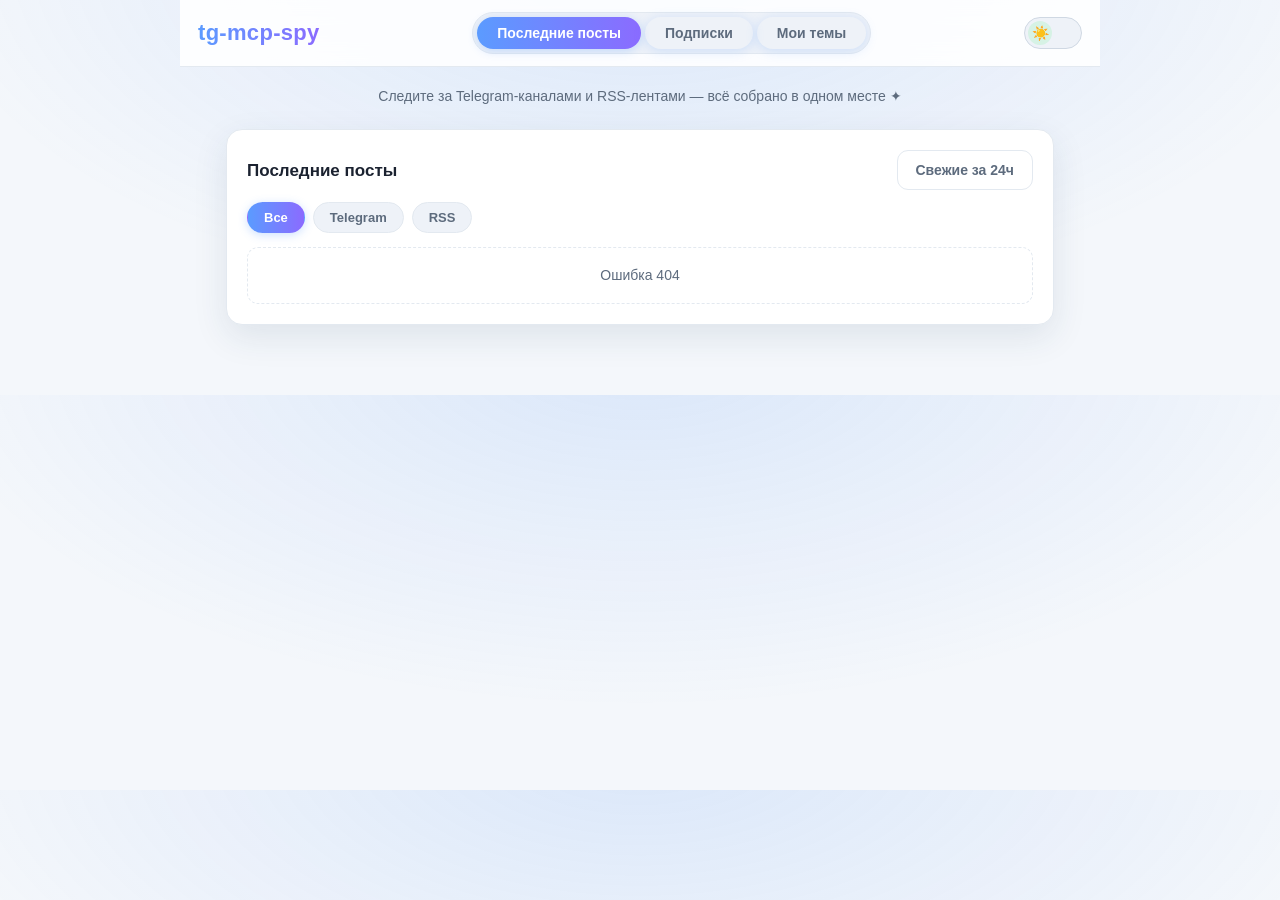
==== commit 233410f0: "feat: вкладка «Мои темы» — локальный ИИ-агент, отбор постов по тегам - третья вкладка «Мои темы» с х" ====
--- a/ui/index.html
+++ b/ui/index.html
@@ -199,6 +199,31 @@
     .toast.show { opacity: 1; transform: translateX(-50%) translateY(-4px); }
     .toast.err { border-color: var(--danger); color: var(--danger); }
 
+    /* ----- «Мои темы» (третья вкладка) ----- */
+    .topics { display: grid; gap: 10px; }
+    .topic { display: flex; flex-direction: column; gap: 8px; border: 1px solid var(--border);
+      border-radius: 13px; padding: 13px 15px; background: var(--surface-2); transition: .15s; }
+    .topic:hover { border-color: var(--border-strong); }
+    .topic .t-top { display: flex; align-items: center; gap: 10px; flex-wrap: wrap; }
+    .topic .t-name { font-weight: 600; font-size: 15px; }
+    .topic .t-tag { color: var(--text-muted); font-size: 13px; }
+    .topic .t-desc { color: var(--text-muted); font-size: 12px; line-height: 1.45; }
+    .topic .t-meta { margin-left: auto; color: var(--text-muted); font-size: 12px; text-align: right; }
+    .topic .t-actions { display: flex; gap: 8px; flex-wrap: wrap; }
+
+    .mode-badge { font-size: 11px; padding: 2px 9px; border-radius: 999px; font-weight: 700;
+      text-transform: uppercase; letter-spacing: .3px; }
+    .mode-badge.tag { background: color-mix(in srgb, var(--accent) 16%, transparent); color: var(--accent); }
+    .mode-badge.manual { background: color-mix(in srgb, var(--rss) 16%, transparent); color: var(--rss); }
+
+    /* Кнопка «＋» на посте ленты — добавить в тему */
+    .posthead .addbtn { margin-left: auto; background: transparent; border: 1px solid var(--border);
+      color: var(--text-muted); padding: 2px 9px; font-size: 13px; box-shadow: none; }
+    .posthead .addbtn:hover { color: var(--text); border-color: var(--border-strong); transform: none; filter: none; }
+    .addmenu { display: flex; flex-wrap: wrap; gap: 8px; align-items: center; margin-top: 8px;
+      padding: 8px 10px; border: 1px dashed var(--border); border-radius: 11px; background: var(--surface); }
+    .addmenu select { flex: 1 1 200px; }
+
     /* Узкие экраны: бренд и переключатель темы на одной строке,
        вкладки — на всю ширину ниже, чтобы ничего не вылезало. */
     @media (max-width: 560px) {
@@ -218,6 +243,7 @@
     <nav class="tabs">
       <button class="tab active" data-tab="posts">Последние посты</button>
       <button class="tab" data-tab="subs">Подписки</button>
+      <button class="tab" data-tab="mytopics">Мои темы</button>
     </nav>
     <label class="theme-switch" title="Сменить тему">
       <input type="checkbox" id="themeToggle" aria-label="Тема">
@@ -280,6 +306,41 @@
           <input name="url" placeholder="https://.../feed.xml" required />
           <button type="submit">Добавить ленту</button>
         </form>
+      </div>
+    </section>
+    <!-- Вкладка 3: Мои темы -->
+    <section id="tab-mytopics" class="tab-panel hidden">
+      <div class="card" id="topics-card">
+        <h2>Мои темы <button id="refresh-topics" class="ghost" title="Обновить список">Обновить</button></h2>
+        <p class="hint">Отслеживаемые темы. Локальный ИИ-агент (слабая модель) сам отбирает из общей
+          ленты посты по тегу/метке и собирает их в хронологию темы — дата и источник, без аналитики.</p>
+        <div id="topics" class="topics">Загрузка…</div>
+      </div>
+
+      <div class="card" id="topic-create-card">
+        <h2>Создать тему</h2>
+        <p class="hint">Тег/метка — по ней агент ищет посты (например <code>Лада Гранта</code>).
+          Краткое описание — что именно имеется в виду под тегом (чтобы модель
+          не отбирала всё подряд); держите его коротким. Интервал —
+          периодичность запуска агента в минутах (по умолчанию 30).</p>
+        <form id="form-topic" class="row">
+          <input name="name" placeholder="название темы" required />
+          <input name="tag" placeholder="тег / метка" required />
+          <input name="description" placeholder="краткое описание (необязательно)" style="flex: 1 1 220px;" />
+          <input name="schedule_minutes" placeholder="интервал (мин), 30" style="flex: 0 1 140px;" />
+          <button type="submit">Создать тему</button>
+        </form>
+      </div>
+
+      <!-- Детали темы (открывается по клику на тему) -->
+      <div class="card hidden" id="topic-detail">
+        <h2><button class="ghost" id="topic-back">← Назад</button> <span id="topic-title"></span></h2>
+        <p class="hint" id="topic-sub"></p>
+        <div class="row" style="margin-bottom:12px;">
+          <button id="topic-run" class="ghost">Запустить агента сейчас</button>
+          <button id="topic-reset" class="ghost" title="Снять ручные исключения — агент сможет снова собрать посты">Сбросить исключения</button>
+        </div>
+        <div id="topic-posts" class="posts">Загрузка…</div>
       </div>
     </section>
   </main>
@@ -337,7 +398,9 @@
       document.querySelectorAll(".tab").forEach((t) => t.classList.toggle("active", t.dataset.tab === tab));
       $("#tab-posts").classList.toggle("hidden", tab !== "posts");
       $("#tab-subs").classList.toggle("hidden", tab !== "subs");
+      $("#tab-mytopics").classList.toggle("hidden", tab !== "mytopics");
       if (tab === "posts") loadPosts();
+      if (tab === "mytopics") loadTopics();
     }
     document.querySelectorAll(".tab").forEach((t) =>
       t.addEventListener("click", () => switchTab(t.dataset.tab))
@@ -416,7 +479,12 @@
       const url = p.url ? `<a href="${escapeHtml(p.url)}" target="_blank" rel="noopener">открыть</a>` : "";
       const srcTag = p.source ? `<span class="srcname">@${escapeHtml(p.source)}</span> · ` : "";
       const kindTag = p.kind ? `<span class="badge ${escapeHtml(p.kind)}">${escapeHtml(p.kind)}</span> ` : "";
-      el.innerHTML = `<div class="posthead">${kindTag}${srcTag}${escapeHtml(p.date || "—")} · ${url}</div><div class="text">${renderBody(p.text)}</div>`;
+      el.innerHTML = `<div class="posthead">${kindTag}${srcTag}${escapeHtml(p.date || "—")} · ${url}
+        <button class="addbtn" title="Добавить в тему">＋</button></div><div class="text">${renderBody(p.text)}</div>`;
+      el.querySelector(".addbtn").addEventListener("click", (e) => {
+        e.stopPropagation();
+        toggleAddMenu(el, p.id);
+      });
       return el;
     }
 
@@ -573,9 +641,192 @@
       });
     })();
 
+    // ----- «Мои темы» (третья вкладка) -----
+    let allTopics = [];
+    async function loadAllTopics() {
+      try { allTopics = await api("/api/topics"); }
+      catch (e) { allTopics = []; }
+    }
+
+    // Кнопка «＋» на посте ленты: меню ручного добавления поста в тему.
+    function toggleAddMenu(el, postId) {
+      const ex = el.querySelector(".addmenu");
+      if (ex) { ex.remove(); return; }
+      const menu = document.createElement("div");
+      menu.className = "addmenu";
+      const sel = document.createElement("select");
+      if (!allTopics.length) {
+        sel.innerHTML = '<option value="">— сначала создайте тему —</option>';
+      } else {
+        sel.innerHTML = allTopics
+          .map((t) => `<option value="${escapeHtml(t.name)}">${escapeHtml(t.name)} — ${escapeHtml(t.tag)}</option>`)
+          .join("");
+      }
+      const ok = document.createElement("button");
+      ok.textContent = "Добавить";
+      ok.addEventListener("click", async () => {
+        const name = sel.value;
+        if (!name) { toast("Сначала создайте тему", true); return; }
+        try {
+          await api(`/api/topics/posts?name=${encodeURIComponent(name)}`, {
+            method: "POST", headers: { "Content-Type": "application/json" },
+            body: JSON.stringify({ post_id: postId }),
+          });
+          toast(`Добавлено в «${name}»`);
+          menu.remove();
+        } catch (err) { toast(err.message, true); }
+      });
+      const cancel = document.createElement("button");
+      cancel.className = "ghost";
+      cancel.textContent = "Отмена";
+      cancel.addEventListener("click", () => menu.remove());
+      menu.appendChild(sel); menu.appendChild(ok); menu.appendChild(cancel);
+      el.appendChild(menu);
+    }
+
+    async function loadTopics() {
+      const box = $("#topics");
+      try {
+        await loadAllTopics();
+        if (!allTopics.length) {
+          box.innerHTML = '<div class="empty">Тем пока нет. Создайте тему ниже — агент сам соберёт по ней посты из ленты.</div>';
+          return;
+        }
+        box.innerHTML = "";
+        for (const t of allTopics) {
+          const el = document.createElement("div");
+          el.className = "topic";
+          const active = t.active ? "активна" : "выкл.";
+          el.innerHTML = `
+            <div class="t-top">
+              <span class="t-name">${escapeHtml(t.name)}</span>
+              <span class="t-tag">тег: ${escapeHtml(t.tag)}</span>
+              <span class="t-meta">${active} · постов: ${t.posts_count || 0}<br>${t.last_run_at ? "запуск: " + escapeHtml(t.last_run_at) : "ещё не запускался"}</span>
+            </div>
+            ${t.description ? `<div class="t-desc">${escapeHtml(t.description)}</div>` : ""}
+            <div class="t-actions">
+              <button class="link" data-open="${escapeHtml(t.name)}">открыть</button>
+              <button class="link" data-run="${escapeHtml(t.name)}">запустить агента</button>
+              <button class="link" data-toggle="${escapeHtml(t.name)}" data-active="${t.active ? 1 : 0}">${t.active ? "выключить" : "включить"}</button>
+              <button class="danger" data-del-topic="${escapeHtml(t.name)}">удалить</button>
+            </div>`;
+          box.appendChild(el);
+        }
+        box.querySelectorAll("[data-open]").forEach((b) =>
+          b.addEventListener("click", () => openTopic(b.dataset.open)));
+        box.querySelectorAll("[data-run]").forEach((b) =>
+          b.addEventListener("click", () => runTopicAgent(b.dataset.run)));
+        box.querySelectorAll("[data-toggle]").forEach((b) =>
+          b.addEventListener("click", () => toggleTopic(b.dataset.toggle, b.dataset.active)));
+        box.querySelectorAll("[data-del-topic]").forEach((b) =>
+          b.addEventListener("click", () => delTopic(b.dataset.delTopic)));
+      } catch (e) {
+        box.innerHTML = `<div class="empty">Не удалось загрузить: ${e.message}</div>`;
+      }
+    }
+
+    async function toggleTopic(name, active) {
+      const newActive = active === "1" ? 0 : 1;
+      try {
+        await api(`/api/topics/toggle?name=${encodeURIComponent(name)}&active=${newActive}`, { method: "POST" });
+        loadTopics();
+      } catch (e) { toast(e.message, true); }
+    }
+
+    async function delTopic(name) {
+      if (!confirm(`Удалить тему «${name}» и её хронологию?`)) return;
+      try {
+        await api(`/api/topics?name=${encodeURIComponent(name)}`, { method: "DELETE" });
+        toast("Тема удалена");
+        loadTopics();
+      } catch (e) { toast(e.message, true); }
+    }
+
+    async function runTopicAgent(name) {
+      try {
+        const r = await api(`/api/topics/run?name=${encodeURIComponent(name)}`, { method: "POST" });
+        toast(r.message || "Агент запущен");
+      } catch (e) { toast(e.message, true); }
+    }
+
+    let currentTopic = "";
+    async function openTopic(name) {
+      currentTopic = name;
+      $("#topics-card").classList.add("hidden");
+      $("#topic-create-card").classList.add("hidden");
+      $("#topic-detail").classList.remove("hidden");
+      try {
+        const data = await api(`/api/topics/posts?name=${encodeURIComponent(name)}`);
+        const t = data.topic || {};
+        $("#topic-title").textContent = t.name || name;
+        $("#topic-sub").textContent = `тег: ${t.tag || ""} · постов: ${data.total || 0}` +
+          (t.description ? ` · «${t.description}»` : "");
+        const box = $("#topic-posts");
+        if (!data.posts.length) {
+          box.innerHTML = '<div class="empty">Постов в теме пока нет. Нажмите «Запустить агента» или добавьте пост из ленты (кнопка ＋ на посте).</div>';
+          return;
+        }
+        box.innerHTML = "";
+        const frag = document.createDocumentFragment();
+        for (const p of data.posts) {
+          const el = document.createElement("div");
+          el.className = "post";
+          const modeCls = p.mode === "manual" ? "manual" : "tag";
+          const modeTxt = p.mode === "manual" ? "вручную" : "по тегу";
+          const url = p.url ? `<a href="${escapeHtml(p.url)}" target="_blank" rel="noopener">источник</a>` : "";
+          const srcTag = p.source ? `<span class="srcname">@${escapeHtml(p.source)}</span> · ` : "";
+          el.innerHTML = `<div class="posthead">${srcTag}${escapeHtml(p.date || "—")} ·
+            <span class="mode-badge ${modeCls}">${modeTxt}</span> ${url}
+            <button class="danger" data-entry="${p.id}">удалить</button></div><div class="text">${renderBody(p.text)}</div>`;
+          frag.appendChild(el);
+        }
+        box.appendChild(frag);
+        box.querySelectorAll("[data-entry]").forEach((b) =>
+          b.addEventListener("click", () => removeTopicPost(b.dataset.entry)));
+      } catch (e) {
+        $("#topic-posts").innerHTML = `<div class="empty">${e.message}</div>`;
+      }
+    }
+
+    async function removeTopicPost(postId) {
+      try {
+        await api(`/api/topics/posts?name=${encodeURIComponent(currentTopic)}&post_id=${encodeURIComponent(postId)}`, { method: "DELETE" });
+        toast("Удалено из темы");
+        openTopic(currentTopic);
+      } catch (e) { toast(e.message, true); }
+    }
+
+    $("#topic-back").addEventListener("click", () => {
+      $("#topic-detail").classList.add("hidden");
+      $("#topics-card").classList.remove("hidden");
+      $("#topic-create-card").classList.remove("hidden");
+      loadTopics();
+    });
+    $("#topic-run").addEventListener("click", () => runTopicAgent(currentTopic));
+    $("#topic-reset").addEventListener("click", async () => {
+      try {
+        const r = await api(`/api/topics/reset?name=${encodeURIComponent(currentTopic)}`, { method: "POST" });
+        toast(`Исключения сняты (${r.removed || 0}) — запустите агента, чтобы собрать посты снова`);
+      } catch (e) { toast(e.message, true); }
+    });
+    $("#refresh-topics").addEventListener("click", () => loadTopics());
+    $("#form-topic").addEventListener("submit", async (e) => {
+      e.preventDefault();
+      const name = e.target.name.value.trim();
+      const tag = e.target.tag.value.trim();
+      const description = e.target.description.value.trim();
+      const sched = e.target.schedule_minutes.value.trim();
+      try {
+        await api("/api/topics", { method: "POST", headers: { "Content-Type": "application/json" },
+          body: JSON.stringify({ name, tag, description, schedule_minutes: sched ? parseInt(sched, 10) : 30 }) });
+        toast("Тема создана, агент запущен"); e.target.reset(); loadTopics();
+      } catch (err) { toast(err.message, true); }
+    });
+
     // Стартовая загрузка: список подписок + последние посты (главная вкладка)
     loadSources();
     loadPosts();
+    loadAllTopics();
   </script>
 </body>
 </html>
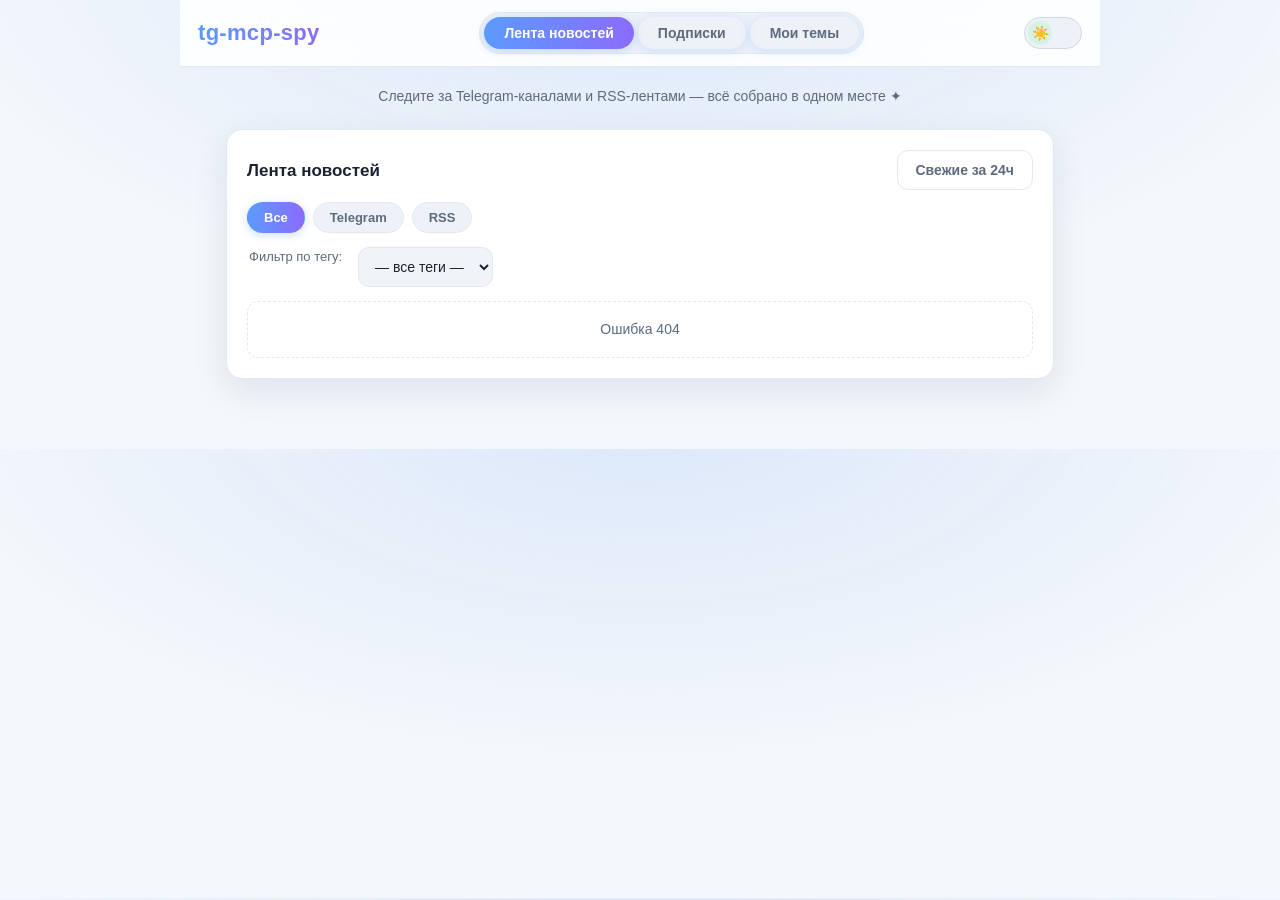
==== commit c017526c: "fix(agent): достучаться до Ollama на хосте + отключить рассуждения; UI: провайдер, фильтр по тегам, " ====
--- a/ui/index.html
+++ b/ui/index.html
@@ -133,6 +133,9 @@
 
     input { flex: 1 1 160px; min-width: 0; background: var(--input-bg); border: 1px solid var(--border);
       color: var(--text); padding: 11px 13px; border-radius: 11px; font-size: 14px; transition: .15s; }
+    select { background: var(--input-bg); border: 1px solid var(--border); color: var(--text);
+      padding: 10px 12px; border-radius: 11px; font-size: 14px; max-width: 100%; }
+    select:focus { outline: none; border-color: var(--accent); box-shadow: 0 0 0 3px color-mix(in srgb, var(--accent) 22%, transparent); }
     input::placeholder { color: var(--text-muted); }
     input:focus { outline: none; border-color: var(--accent); box-shadow: 0 0 0 3px color-mix(in srgb, var(--accent) 22%, transparent); }
 
@@ -223,6 +226,11 @@
     .addmenu { display: flex; flex-wrap: wrap; gap: 8px; align-items: center; margin-top: 8px;
       padding: 8px 10px; border: 1px dashed var(--border); border-radius: 11px; background: var(--surface); }
     .addmenu select { flex: 1 1 200px; }
+    /* Выпадающий список тегов под кнопкой «＋» (появляется под курсором) */
+    .addmenu-pop { position: fixed; z-index: 200; display: flex; gap: 8px; align-items: center;
+      padding: 10px 12px; border: 1px solid var(--border-strong); border-radius: 12px;
+      background: var(--surface); box-shadow: var(--shadow); max-width: calc(100vw - 16px); }
+    .addmenu-pop select { flex: 1 1 200px; min-width: 160px; }
 
     /* Узкие экраны: бренд и переключатель темы на одной строке,
        вкладки — на всю ширину ниже, чтобы ничего не вылезало. */
@@ -241,7 +249,7 @@
       <h1>tg-mcp-spy</h1>
     </div>
     <nav class="tabs">
-      <button class="tab active" data-tab="posts">Последние посты</button>
+      <button class="tab active" data-tab="posts">Лента новостей</button>
       <button class="tab" data-tab="subs">Подписки</button>
       <button class="tab" data-tab="mytopics">Мои темы</button>
     </nav>
@@ -261,12 +269,16 @@
     <!-- Вкладка 1: последние посты (главная) -->
     <section id="tab-posts" class="tab-panel">
       <div class="card">
-        <h2>Последние посты <span id="posts-source-label" class="hint" style="margin:0;font-weight:400;"></span> <button id="refresh-posts" class="ghost" title="Подтянуть свежие посты за последние 24 часа">Свежие за 24ч</button></h2>
+        <h2>Лента новостей <span id="posts-source-label" class="hint" style="margin:0;font-weight:400;"></span> <button id="refresh-posts" class="ghost" title="Подтянуть свежие посты за последние 24 часа">Свежие за 24ч</button></h2>
         <div class="feed-filters">
           <button class="chip active" data-kind="">Все</button>
           <button class="chip" data-kind="telegram">Telegram</button>
           <button class="chip" data-kind="rss">RSS</button>
           <button class="chip" id="chip-clear-source" data-kind="__clear_source" style="display:none;">✕ Сбросить фильтр</button>
+        </div>
+        <div class="feed-filters" style="margin-top:10px;">
+          <label class="hint" style="margin:0 8px 0 2px;">Фильтр по тегу:</label>
+          <select id="tag-filter"><option value="">— все теги —</option></select>
         </div>
         <div id="posts" class="posts">Загрузка…</div>
       </div>
@@ -322,14 +334,38 @@
         <p class="hint">Тег/метка — по ней агент ищет посты (например <code>Лада Гранта</code>).
           Краткое описание — что именно имеется в виду под тегом (чтобы модель
           не отбирала всё подряд); держите его коротким. Интервал —
-          периодичность запуска агента в минутах (по умолчанию 30).</p>
+          периодичность запуска агента в минутах (по умолчанию раз в сутки: 1440).</p>
         <form id="form-topic" class="row">
           <input name="name" placeholder="название темы" required />
           <input name="tag" placeholder="тег / метка" required />
           <input name="description" placeholder="краткое описание (необязательно)" style="flex: 1 1 220px;" />
-          <input name="schedule_minutes" placeholder="интервал (мин), 30" style="flex: 0 1 140px;" />
+          <input name="schedule_minutes" placeholder="интервал (мин), 1440" style="flex: 0 1 140px;" />
           <button type="submit">Создать тему</button>
         </form>
+      </div>
+
+      <div class="card" id="provider-card">
+        <h2>Настройки провайдера ИИ <button id="config-test" class="ghost" title="Проверить связь с моделью">Проверить соединение</button></h2>
+        <p class="hint">Локальная модель (Ollama) обслуживает «Мои темы». Эндпоинт должен быть
+          доступен из контейнера, например <code>http://host.containers.internal:11434/v1</code>.
+          Конфиг хранится в <code>config.json</code> и применяется сразу (перезапуск не нужен).</p>
+        <div class="row">
+          <input name="baseUrl" placeholder="baseUrl, напр. http://host.containers.internal:11434/v1" style="flex:1 1 320px;" />
+          <input name="model" placeholder="модель, напр. qwen3.5:9b-128k" style="flex:1 1 200px;" />
+          <input name="apiKey" placeholder="apiKey (ollama)" style="flex:0 1 150px;" />
+        </div>
+        <div class="row" style="margin-top:10px;">
+          <input name="feedRefreshMinutes" placeholder="авто-обновление ленты (мин)" style="flex:1 1 200px;" />
+          <input name="topicMinutes" placeholder="период агента (мин)" style="flex:1 1 200px;" />
+        </div>
+        <div class="row" style="margin-top:10px; align-items:center; flex-wrap:wrap;">
+          <label class="hint" style="margin:0 14px 0 0;"><input type="checkbox" id="cfg-dev" /> supportsDeveloperRole</label>
+          <label class="hint" style="margin:0 14px 0 0;"><input type="checkbox" id="cfg-reason" /> supportsReasoningEffort</label>
+          <label class="hint" style="margin:0 14px 0 0;"><input type="checkbox" id="cfg-json" /> jsonObjectFormat</label>
+          <label class="hint" style="margin:0 14px 0 0;"><input type="checkbox" id="cfg-think" /> think:false (без рассуждений)</label>
+          <button type="button" id="config-save" style="margin-left:auto;">Сохранить</button>
+        </div>
+        <p class="hint" id="config-status" style="margin:10px 0 0;"></p>
       </div>
 
       <!-- Детали темы (открывается по клику на тему) -->
@@ -399,8 +435,8 @@
       $("#tab-posts").classList.toggle("hidden", tab !== "posts");
       $("#tab-subs").classList.toggle("hidden", tab !== "subs");
       $("#tab-mytopics").classList.toggle("hidden", tab !== "mytopics");
-      if (tab === "posts") loadPosts();
-      if (tab === "mytopics") loadTopics();
+      if (tab === "posts") { populateTagFilter(); loadPosts(); }
+      if (tab === "mytopics") { loadConfig(); loadTopics(); }
     }
     document.querySelectorAll(".tab").forEach((t) =>
       t.addEventListener("click", () => switchTab(t.dataset.tab))
@@ -457,6 +493,7 @@
     // ----- Посты (вкладка "Последние посты") -----
     let currentSource = ""; // "" = все подписки
     let currentKind = "";   // "" = все типы, "telegram" / "rss"
+    let currentTag = "";    // "" = без фильтра по тегу
 
     // Обновить подпись фильтра по источнику в заголовке вкладки
     function updateSourceLabel() {
@@ -499,7 +536,9 @@
       const box = $("#posts");
       box.innerHTML = "Загрузка…";
       let path;
-      if (currentSource) {
+      if (currentTag) {
+        path = `/api/posts?tag=${encodeURIComponent(currentTag)}`;
+      } else if (currentSource) {
         path = `/api/posts?source=${encodeURIComponent(currentSource)}`;
       } else if (currentKind) {
         path = `/api/posts?kind=${encodeURIComponent(currentKind)}`;
@@ -573,20 +612,38 @@
     });
 
     // Фильтры по типу источника (Все / Telegram / RSS)
+    function _clearTagFilter() {
+      currentTag = "";
+      const tf = document.getElementById("tag-filter");
+      if (tf) tf.value = "";
+    }
     document.querySelectorAll(".chip").forEach((c) =>
       c.addEventListener("click", () => {
         // Кнопка «Сбросить фильтр» обрабатывается отдельно
         if (c.dataset.kind === "__clear_source") return;
         currentKind = c.dataset.kind || "";
         currentSource = "";
+        _clearTagFilter();
         syncChips();
         loadPosts();
       })
     );
+    // Выпадающее меню тегов — фильтр «Ленты новостей» по тегу темы.
+    const tagFilterEl = document.getElementById("tag-filter");
+    if (tagFilterEl) {
+      tagFilterEl.addEventListener("change", () => {
+        currentTag = tagFilterEl.value;
+        currentSource = "";
+        currentKind = "";
+        syncChips();
+        loadPosts();
+      });
+    }
     // Сбросить фильтр по конкретному источнику (кнопка рядом с чипами)
     $("#chip-clear-source").addEventListener("click", () => {
       currentSource = "";
       currentKind = "";
+      _clearTagFilter();
       syncChips();
       loadPosts();
     });
@@ -646,14 +703,40 @@
     async function loadAllTopics() {
       try { allTopics = await api("/api/topics"); }
       catch (e) { allTopics = []; }
-    }
-
-    // Кнопка «＋» на посте ленты: меню ручного добавления поста в тему.
+      populateTagFilter();
+    }
+
+    // Заполнить выпадающее меню тегов (фильтр в «Ленте новостей»).
+    function populateTagFilter() {
+      const sel = document.getElementById("tag-filter");
+      if (!sel) return;
+      const cur = currentTag;
+      sel.innerHTML =
+        '<option value="">— все теги —</option>' +
+        allTopics
+          .map(
+            (t) =>
+              `<option value="${escapeHtml(t.tag)}">${escapeHtml(t.tag)} (${escapeHtml(t.name)})</option>`
+          )
+          .join("");
+      sel.value = cur;
+    }
+
+    // Кнопка «＋» на посте ленты: выпадающий список тегов под курсором.
+    let addMenuEl = null;
+    function closeAddMenu() {
+      if (addMenuEl) { addMenuEl.remove(); addMenuEl = null; }
+      document.removeEventListener("click", _outsideAdd, true);
+    }
+    function _outsideAdd(e) {
+      if (addMenuEl && !addMenuEl.contains(e.target)) closeAddMenu();
+    }
     function toggleAddMenu(el, postId) {
-      const ex = el.querySelector(".addmenu");
-      if (ex) { ex.remove(); return; }
+      if (addMenuEl) { closeAddMenu(); return; }
+      const btn = el.querySelector(".addbtn");
+      const rect = btn.getBoundingClientRect();
       const menu = document.createElement("div");
-      menu.className = "addmenu";
+      menu.className = "addmenu-pop";
       const sel = document.createElement("select");
       if (!allTopics.length) {
         sel.innerHTML = '<option value="">— сначала создайте тему —</option>';
@@ -664,7 +747,8 @@
       }
       const ok = document.createElement("button");
       ok.textContent = "Добавить";
-      ok.addEventListener("click", async () => {
+      ok.addEventListener("click", async (ev) => {
+        ev.stopPropagation();
         const name = sel.value;
         if (!name) { toast("Сначала создайте тему", true); return; }
         try {
@@ -673,15 +757,26 @@
             body: JSON.stringify({ post_id: postId }),
           });
           toast(`Добавлено в «${name}»`);
-          menu.remove();
+          closeAddMenu();
         } catch (err) { toast(err.message, true); }
       });
       const cancel = document.createElement("button");
       cancel.className = "ghost";
       cancel.textContent = "Отмена";
-      cancel.addEventListener("click", () => menu.remove());
+      cancel.addEventListener("click", (ev) => { ev.stopPropagation(); closeAddMenu(); });
       menu.appendChild(sel); menu.appendChild(ok); menu.appendChild(cancel);
-      el.appendChild(menu);
+      document.body.appendChild(menu);
+      addMenuEl = menu;
+      // Позиция под кнопкой (с учётом краёв вьюпорта).
+      const mw = menu.offsetWidth, mh = menu.offsetHeight;
+      let left = rect.left;
+      let top = rect.bottom + 6;
+      left = Math.min(left, window.innerWidth - mw - 8);
+      left = Math.max(left, 8);
+      top = Math.min(top, window.innerHeight - mh - 8);
+      menu.style.left = left + "px";
+      menu.style.top = top + "px";
+      setTimeout(() => document.addEventListener("click", _outsideAdd, true), 0);
     }
 
     async function loadTopics() {
@@ -818,10 +913,90 @@
       const sched = e.target.schedule_minutes.value.trim();
       try {
         await api("/api/topics", { method: "POST", headers: { "Content-Type": "application/json" },
-          body: JSON.stringify({ name, tag, description, schedule_minutes: sched ? parseInt(sched, 10) : 30 }) });
+          body: JSON.stringify({ name, tag, description, schedule_minutes: sched ? parseInt(sched, 10) : 1440 }) });
         toast("Тема создана, агент запущен"); e.target.reset(); loadTopics();
       } catch (err) { toast(err.message, true); }
     });
+
+    // ----- Настройки провайдера / модели ИИ (карточка в «Мои темы») -----
+    async function loadConfig() {
+      const card = document.getElementById("provider-card");
+      if (!card) return;
+      try {
+        const cfg = await api("/api/config");
+        const prov = (cfg.providers && cfg.providers[cfg.provider || "ollama"]) || {};
+        card.querySelector('[name=baseUrl]').value = prov.baseUrl || "";
+        card.querySelector('[name=model]').value = cfg.model || "";
+        card.querySelector('[name=apiKey]').value = prov.apiKey || "";
+        card.querySelector('[name=feedRefreshMinutes]').value =
+          (cfg.schedule && cfg.schedule.feedRefreshMinutes) || "";
+        card.querySelector('[name=topicMinutes]').value =
+          (cfg.schedule && cfg.schedule.topicMinutes) || "";
+        const compat = prov.compat || {};
+        document.getElementById("cfg-dev").checked = !!compat.supportsDeveloperRole;
+        document.getElementById("cfg-reason").checked = !!compat.supportsReasoningEffort;
+        document.getElementById("cfg-json").checked = !!compat.jsonObjectFormat;
+        document.getElementById("cfg-think").checked = !!compat.disableThinking;
+      } catch (e) { /* конфиг недоступен — поля останутся пустыми */ }
+    }
+    async function saveConfig() {
+      const card = document.getElementById("provider-card");
+      const payload = {
+        provider: "ollama",
+        model: card.querySelector('[name=model]').value.trim(),
+        providers: {
+          ollama: {
+            baseUrl: card.querySelector('[name=baseUrl]').value.trim(),
+            apiKey: card.querySelector('[name=apiKey]').value.trim() || "ollama",
+            compat: {
+              supportsDeveloperRole: document.getElementById("cfg-dev").checked,
+              supportsReasoningEffort: document.getElementById("cfg-reason").checked,
+              jsonObjectFormat: document.getElementById("cfg-json").checked,
+              disableThinking: document.getElementById("cfg-think").checked,
+            },
+          },
+        },
+        schedule: {
+          feedRefreshMinutes: card.querySelector('[name=feedRefreshMinutes]').value.trim(),
+          topicMinutes: card.querySelector('[name=topicMinutes]').value.trim(),
+        },
+      };
+      try {
+        await api("/api/config", {
+          method: "POST", headers: { "Content-Type": "application/json" },
+          body: JSON.stringify(payload),
+        });
+        document.getElementById("config-status").textContent =
+          "Сохранено. Применяется сразу (перезапуск не нужен).";
+        toast("Настройки провайдера сохранены");
+      } catch (e) {
+        document.getElementById("config-status").textContent = "Ошибка: " + e.message;
+        toast(e.message, true);
+      }
+    }
+    async function testConfig() {
+      const st = document.getElementById("config-status");
+      st.textContent = "Проверка связи…";
+      try {
+        const r = await api("/api/config/test", { method: "POST" });
+        if (r.ok) {
+          st.textContent =
+            "Связь OK" + (r.reply ? ": " + r.reply : "") +
+            (r.model ? " (модель: " + r.model + ")" : "");
+          toast("Связь с моделью установлена");
+        } else {
+          st.textContent = "Ошибка связи: " + (r.error || "нет ответа");
+          toast("Модель недоступна", true);
+        }
+      } catch (e) {
+        st.textContent = "Ошибка: " + e.message;
+        toast(e.message, true);
+      }
+    }
+    const cfgSave = document.getElementById("config-save");
+    const cfgTest = document.getElementById("config-test");
+    if (cfgSave) cfgSave.addEventListener("click", saveConfig);
+    if (cfgTest) cfgTest.addEventListener("click", testConfig);
 
     // Стартовая загрузка: список подписок + последние посты (главная вкладка)
     loadSources();
